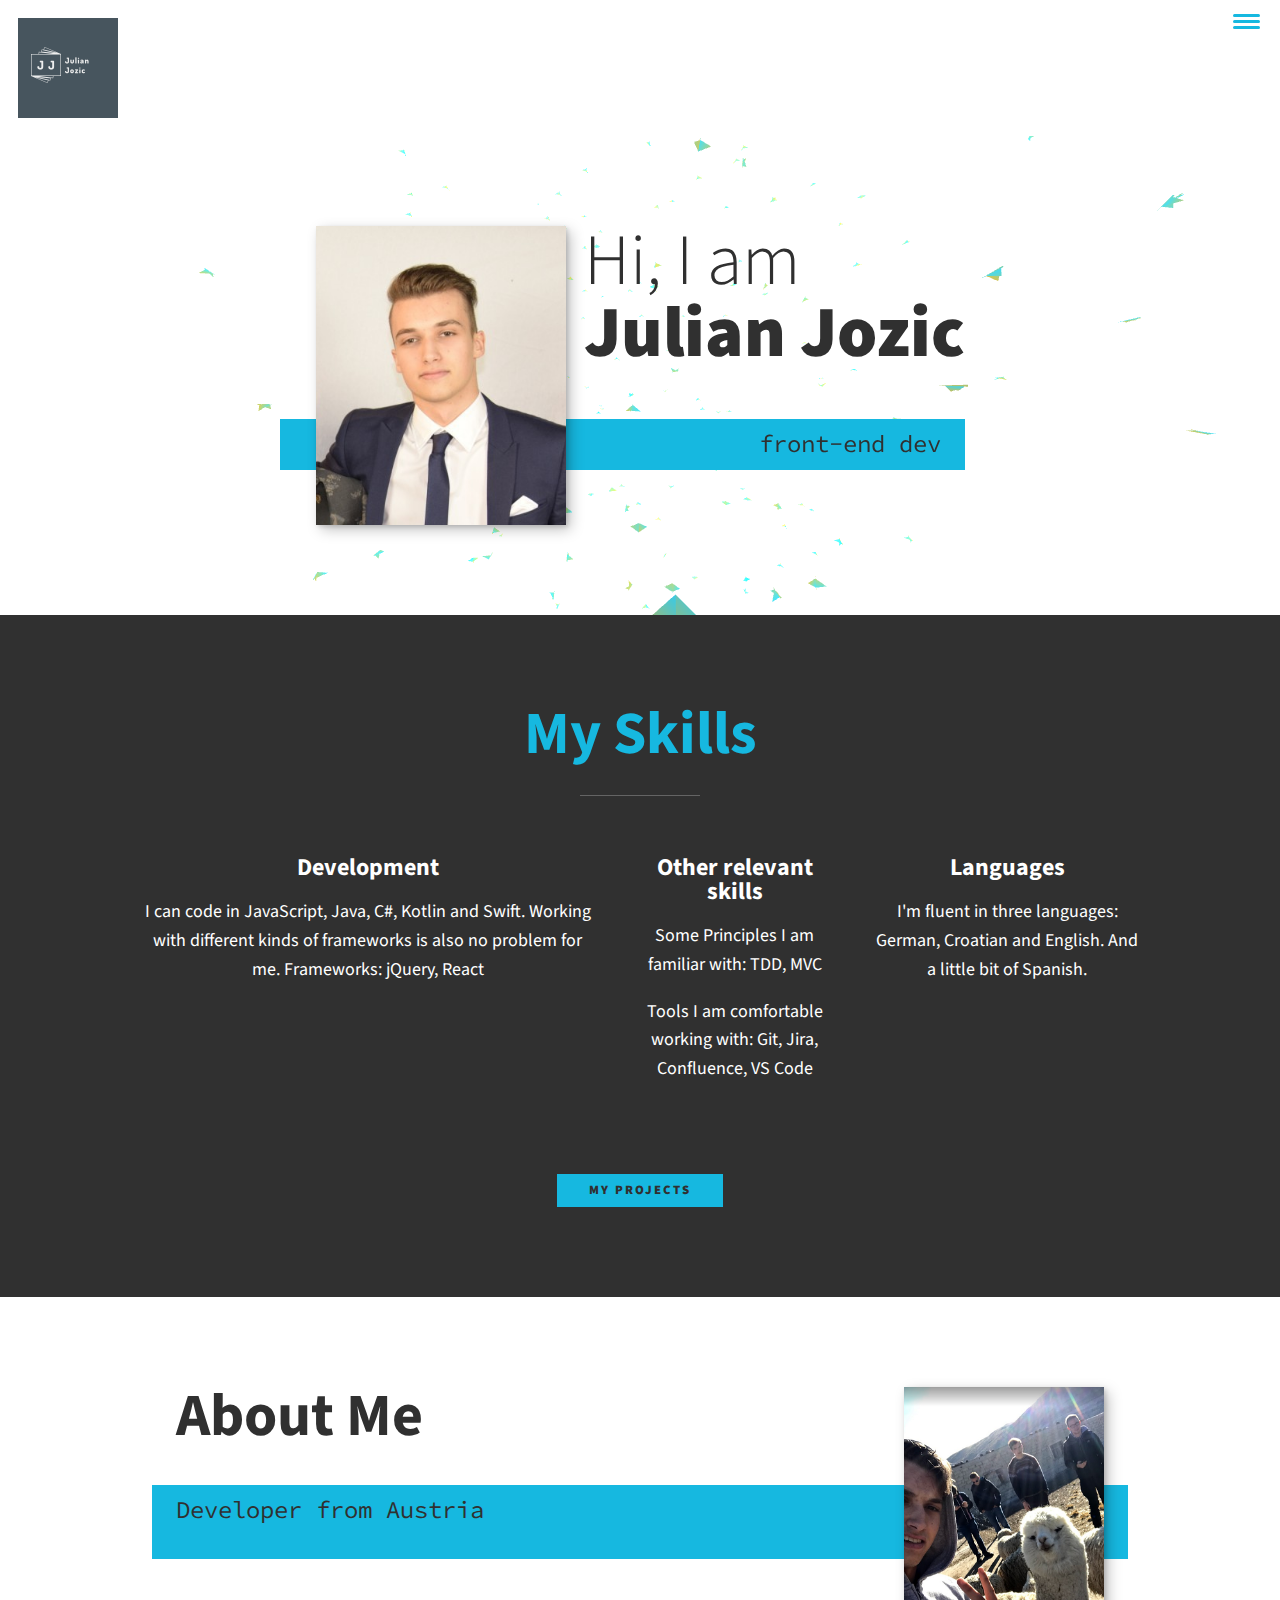
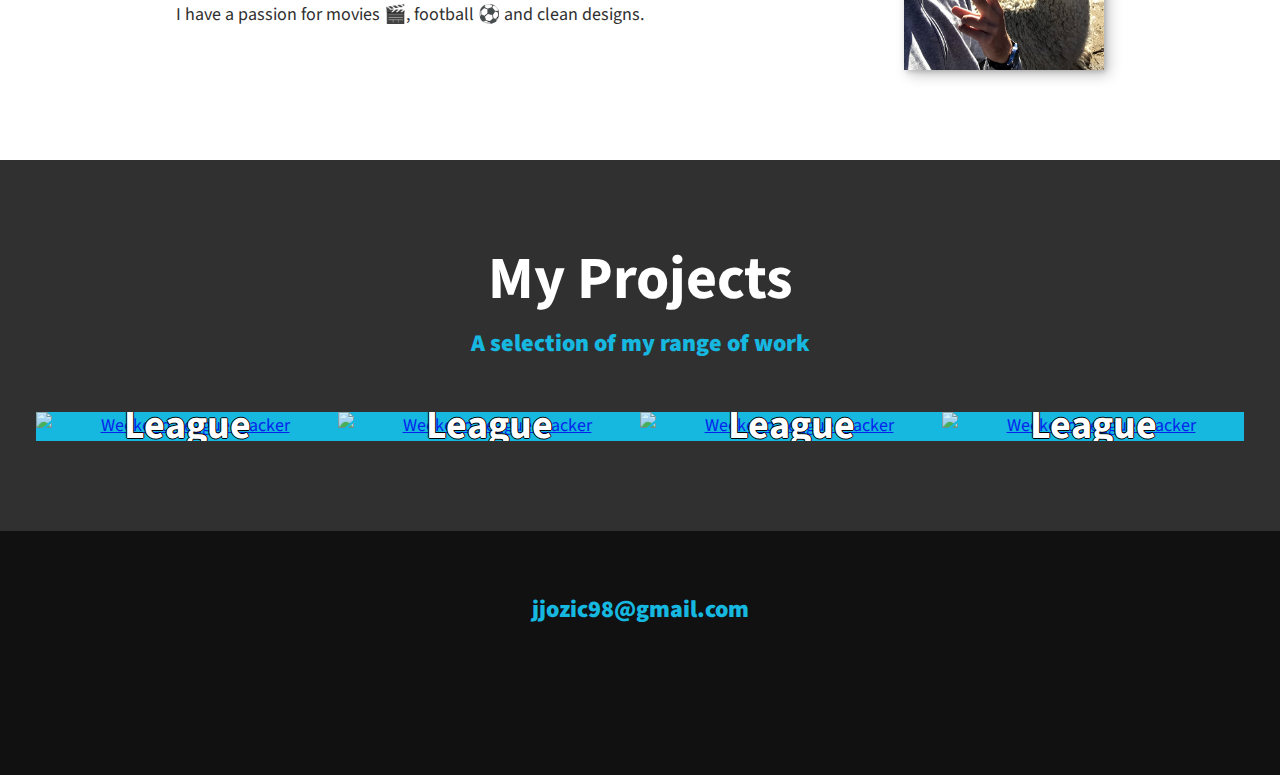
==== index.html @ 187b6683 "Updated social media" ====
<!DOCTYPE html>
<html lang="en">
    <head>
        <meta charset="UTF-8">
        <meta name="viewport" content="width=device-width, initial-scale=1.0">
        <title>Julian Jozic</title>
        <link rel="icon" href="./img/favicon.png" title="Icon">
        <link rel="stylesheet" href="./css/normalize.css">
        <!-- icons -->
        <script src="https://kit.fontawesome.com/349d15ba9e.js" crossorigin="anonymous"></script>
        <!-- fonts -->
        <link href="https://fonts.googleapis.com/css?family=Source+Code+Pro:400,900|Source+Sans+Pro:300,900&display=swap" rel="stylesheet">
        
        <link rel="stylesheet" href="./css/style.css">
        <script src="./js/three.r95.min.js"></script>
        <script src="./js/vanta.birds.min.js"></script>
    </head>
    <body>
        <header>
            <div class="logo">
                <img src="./img/cover.png" alt="cover">
            </div>
            <button class="nav-toggle" aria-label="toggle navigation">
                <span class="hamburger"></span>
            </button>
            <nav class="nav">
                <ul class="nav__list">
                    <li class="nav__item"><a href="#home" class="nav__link">Home</a></li>
                    <li class="nav__item"><a href="#skills" class="nav__link">My Skills</a></li>
                    <li class="nav__item"><a href="#about" class="nav__link">About Me</a></li>
                    <li class="nav__item"><a href="#work" class="nav__link">My Projects</a></li>
                </ul>
            </nav>
        </header>
        
        <!-- Introduction -->
        <div class="birds">
            <section class="intro" id="home">
                <h1 class="section__title section__title--intro">
                    Hi, I am <strong>Julian Jozic</strong>
                </h1>
                <p class="section__subtitle section__subtitle--intro">front-end dev</p>
                <img src="img/me.png" alt="picture of me" class="intro__img">
            </section>
        </div>        
        
        <!-- My skills -->
        <section class="my-skills" id="skills">
            <h2 class="section__title section__title--skills">My Skills</h2>
            <div class="skills">
                <!-- / skill -->
                <div class="skill">
                    <h3>Development</h3>
                    <p>I can code in JavaScript, Java, C#, Kotlin and Swift. Working with different kinds of frameworks is also no problem for me. Frameworks: jQuery, React</p>
                </div>
                <!-- / skill -->
                <div class="skill">
                    <h3>Other relevant skills</h3>
                    <p>Some Principles I am familiar with: TDD, MVC</p>
                    <p>Tools I am comfortable working with: Git, Jira, Confluence, VS Code</p>
                </div>
                <!-- / skill -->
                <div class="skill">
                    <h3>Languages</h3>
                    <p>I'm fluent in three languages: German, Croatian and English. And a little bit of Spanish.</p>
                </div>
            </div> <!-- / skills -->
            
            <a href="#work" class="btn">My Projects</a>
        </section>
        
        
        <!-- About me -->
        <section class="about-me" id="about">
           <h2 class="section__title section__title--about">About Me</h2>
           <p class="section__subtitle section__subtitle--about">Developer from Austria</p>
           
           <div class="about-me__body">
               <p>I have a passion for movies &#127916;, football &#x26BD; and clean designs.</p>
           </div>
           
           <img src="./img/mewithfriend.png" alt="me with friend" class="about-me__img">
        </section>
        
        <!-- My Work -->
        <section class="my-work" id="work">
            <h2 class="section__title section__title--work">My Projects</h2>
            <p class="section__subtitle section__subtitle--work">A selection of my range of work</p>
            
            <div class="portfolio">
                <!-- Portfolio item 01 -->
                <a href="weekend-league" class="portfolio__item">
                    <div class="portfolio__container">
                        <img src="./img/wltracker.png" alt="Weekend League Tracker" class="portfolio__img">
                        <div class="portfolio__text">Weekend League Tracker</div>
                    </div>
                </a href="weekend-league">
                <!-- Portfolio item 01 -->
                <a href="weekend-league" class="portfolio__item">
                    <div class="portfolio__container">
                        <img src="./img/wltracker.png" alt="Weekend League Tracker" class="portfolio__img">
                        <div class="portfolio__text">Weekend League Tracker</div>
                    </div>
                </a href="weekend-league">
                <!-- Portfolio item 01 -->
                <a href="weekend-league" class="portfolio__item">
                    <div class="portfolio__container">
                        <img src="./img/wltracker.png" alt="Weekend League Tracker" class="portfolio__img">
                        <div class="portfolio__text">Weekend League Tracker</div>
                    </div>
                </a href="weekend-league">
                <!-- Portfolio item 01 -->
                <a href="weekend-league" class="portfolio__item">
                    <div class="portfolio__container">
                        <img src="./img/wltracker.png" alt="Weekend League Tracker" class="portfolio__img">
                        <div class="portfolio__text">Weekend League Tracker</div>
                    </div>
                </a href="weekend-league">
            </div>
        </section>
        
        
        <!-- Footer -->
        <footer class="footer">
            <a href="mailto:jjozic98@gmail.com" class="footer__link">jjozic98@gmail.com</a>
            <ul class="social-list">
                <li class="social-list__item">
                    <a class="social-list__link" href="https://www.instagram.com/julianjozic/">
                        <i class="fab fa-instagram"></i>
                    </a>
                </li>
                <li class="social-list__item">
                    <a class="social-list__link" href="https://github.com/jjozic">
                        <i class="fab fa-github"></i>
                    </a>
                </li>
            </ul>
        </footer>
        
        
        <script src="js/index.js"></script>
        <script src="./js/birds.js"></script>

        
    </body>
</html>
---- css/style.css ----
*,
*::before,
*::after {
    box-sizing: border-box;
}

/* variables */

:root {
    --ff-primary: 'Source Sans Pro', sans-serif;
    --ff-secondary: 'Source Code Pro', monospace;
    
    --fw-reg: 300;
    --fw-bold: 900;
    
    --clr-light: #fff;
    --clr-dark: #303030;
    --clr-accent: #16b8e0;
    
    --fs-h1: 3rem;
    --fs-h2: 2.25rem;
    --fs-h3: 1.25rem;
    --fs-body: 1rem;
    
    /* box shadow with 2 layers */
    --bs: 0.25em 0.25em 0.75em rgba(0,0,0,.25),
          0.125em 0.125em 0.25em rgba(0,0,0,.15);
}

@media (min-width: 800px) {
    :root {
        --fs-h1: 4.5rem;
        --fs-h2: 3.75rem;
        --fs-h3: 1.5rem;
        --fs-body: 1.125rem;
    }
}

/* General styles */

html {
    scroll-behavior: smooth;
}

body {
    background: var(--clr-light);
    color: var(--clr-dark);
    margin: 0;
    font-family: var(--ff-primary);
    font-size: var(--fs-body);
    line-height: 1.6;
}

section {
    padding: 5em 2em;
}

img {
    display: block;
    max-width: 100%;
}

strong { font-weight: var(--fw-bold) }

:focus {
    outline: 3px solid var(--clr-accent);
    outline-offset: 3px;
}

/* Buttons */

.btn {
    display: inline-block;
    padding: .5em 2.5em;
    background: var(--clr-accent);
    color: var(--clr-dark);
    text-decoration: none;
    cursor: pointer;
    font-size: .8rem;
    text-transform: uppercase;
    letter-spacing: 2px;
    font-weight: var(--fw-bold);
    transition: transform 200ms ease-in-out;
}

.btn:hover {
    transform: scale(1.1);
}

/* Typography */

h1,
h2,
h3 {
    line-height: 1;
    margin: 0;
}

h1 { font-size: var(--fs-h1) }
h2 { font-size: var(--fs-h2) }
h3 { font-size: var(--fs-h3) }


.section__title {
    margin-bottom: .25em;
}

.section__title--intro {
    font-weight: var(--fw-reg);
}

.section__title--intro strong {
    display: block;
}

.section__subtitle {
    margin: 0;
    font-size: var(--fs-h3);
}

.section__subtitle--intro,
.section__subtitle--about {
    background: var(--clr-accent);
    padding: .25em 1em;
    font-family: var(--ff-secondary);
    margin-bottom: 1em;
}

.section__subtitle--work {
    color: var(--clr-accent);
    font-weight: var(--fw-bold);
    margin-bottom: 2em;
}

/* header */

header {
    display: flex;
    justify-content: space-between;
    padding: 1em;
}

.logo {
    max-width: 100px;
}

.nav {
    position: fixed;
    background: var(--clr-dark);
    color: var(--clr-light);
    top: 0;
    bottom: 0;
    left: 0;
    right: 0;
    z-index: 100;
    
    transform: translateX(100%);
    transition: transform 250ms cubic-bezier(.5, 0, .5, 1);
}

.nav__list {
    list-style: none;
    display: flex;
    height: 100%;
    flex-direction: column;
    justify-content: space-evenly;
    align-items: center;
    margin: 0;
    padding: 0;
}

.nav__link {
    color: inherit;
    font-weight: var(--fw-bold);
    font-size: var(--fs-h2);
    text-decoration: none;
}

.nav__link:hover {
    color: var(--clr-accent);
}

.nav-toggle {
    padding: .5em;
    background: transparent;
    border: 0;
    cursor: pointer;
    position: absolute;
    right: 1em;
    top: 1em;
    z-index: 1000;
}

.nav-open .nav {
    transform: translateX(0);
}

.nav-open .nav-toggle {
    position: fixed;
}

.nav-open .hamburger {
    transform: rotate(225deg);
}

.nav-open .hamburger::before {
    transform: rotate(90deg) translateX(-6px);
}

.nav-open .hamburger::after {
    opacity: 0;
}

.hamburger {
    display: block;
    position: relative;
}

.hamburger,
.hamburger::before,
.hamburger::after {
    background: var(--clr-accent);
    width: 2em;
    height: 3px;
    border-radius: 1em;
    transition: transform 250ms ease-in-out;
}


.hamburger::before,
.hamburger::after {
    content: '';
    position: absolute;
    left: 0;
    right: 0;
}

.hamburger::before { top: 6px; }
.hamburger::after { bottom: 6px; }


/*  Intro section  */

.intro {
    position: relative;
}

.intro__img {
    box-shadow: var(--bs);
}

.section__subtitle--intro {
    display: inline-block;
}

@media (min-width: 600px) {
    .intro {
        display: grid;
        width: min-content;
        margin: 0 auto;
        grid-column-gap: 1em;
        grid-template-areas: 
            "img title"
            "img subtitle";
        grid-template-columns: min-content max-content;
    }
    
    .intro__img {
        grid-area: img;
        min-width: 250px;
        position: relative;
        z-index: 2;
    }    
    
    .section__subtitle--intro {
        align-self: start;
        grid-column: -1 / 1;
        grid-row: 2;
        text-align: right;
        position: relative;
        left: -1.5em;
        width: calc(100% + 1.5em);
    }
}


/*  My skills section  */
.my-skills {
    background-color: var(--clr-dark);
    background-image: url(../img/skills-bg.jpg);
    background-size: cover;
    /* background-blend-mode: multiply; */
    color: var(--clr-light);
    text-align: center;
}

.section__title--skills {
    color: var(--clr-accent);
    position: relative;
}

.section__title--skills::after {
    content: '';
    display: block;
    width: 2em;
    height: 1px;
    margin: 0.5em auto 1em;
    background: var(--clr-light);
    opacity: 0.25;
}

.skills {
    margin-bottom: 4em;
}

.skill {
    max-width: 500px;
    margin: 0 auto;
}

@media (min-width: 800px) {
    .skills {
        display: flex;
        max-width: 1000px;
        margin-left: auto;
        margin-right: auto;
    }
    
    .skill + .skill {
        margin-left: 2em;
    }
}


.about-me {
    max-width: 1000px;
    margin: 0 auto;
}

.about-me__img {
    box-shadow: var(--bs);
}

@media (min-width: 600px) {
    .about-me {
        display: grid;
        grid-template-columns: 1fr 200px;
        grid-template-areas: 
            "title img"
            "subtitle img"
            "text img";
        grid-column-gap: 2em;
    }
    
    .section__title--about {
        grid-area: title;
    }
    
    .section__subtitle--about {
        grid-column: 1 / -1;
        grid-row: 2;
        position: relative;
        left: -1em;
        width: calc(100% + 2em);
        padding-left: 1em;
        padding-right: calc(200px + 4em);
    }
    
    .about-me__img {
        grid-area: img;
        position: relative;
        z-index: 2;
    }
}

/* My Work */
.my-work {
    background-color: var(--clr-dark);
    color: var(--clr-light);
    text-align: center;    
}

.portfolio {
    display: grid;
    grid-template-columns: repeat(auto-fit, minmax(300px, 1fr));
}

.portfolio__item {
    background: var(--clr-accent);
    overflow: hidden;
    position: relative;
    text-align: center;
    
}

.portfolio__img {
    opacity: 80%;
    transition: 
        transform 750ms cubic-bezier(.5, 0, .5, 1),
        opacity 250ms linear;
}

.portfolio__item:focus {
    position: relative;
    z-index: 2;
}

.portfolio__img:hover,
.portfolio__item:focus .portfolio__img {
    transform: scale(1.2);
    opacity: .5;
}

.portfolio__text {
    font-size: 40px;
    font-weight: bold;
    text-shadow: 1px 0 0 #000, 0 -1px 0 #000, 0 1px 0 #000, -1px 0 0 #000;
    color: white;
    position: absolute;
    top: 50%;
    left: 50%;
    transform: translate(-50%, -50%);
}    

/* footer */
.footer {
    background: #111;
    color: var(--clr-accent);
    text-align: center;
    padding: 2.5em 0;
    font-size: var(--fs-h3);

}

.footer a { 
    color: inherit;
    text-decoration: none;
}

.footer__link {
    font-weight: var(--fw-bold);
}

.footer__link:hover,
.social-list__link:hover {
    opacity: .7;
}

.footer__link:hover {
    text-decoration: underline;
}

.social-list {
    list-style: none;
    display: flex;
    justify-content: center;
    margin: 2em 0 0;
    padding: 0;
}

.social-list__item {
    margin: 0 .5em;
}

.social-list__link {
    padding: .5em;
}
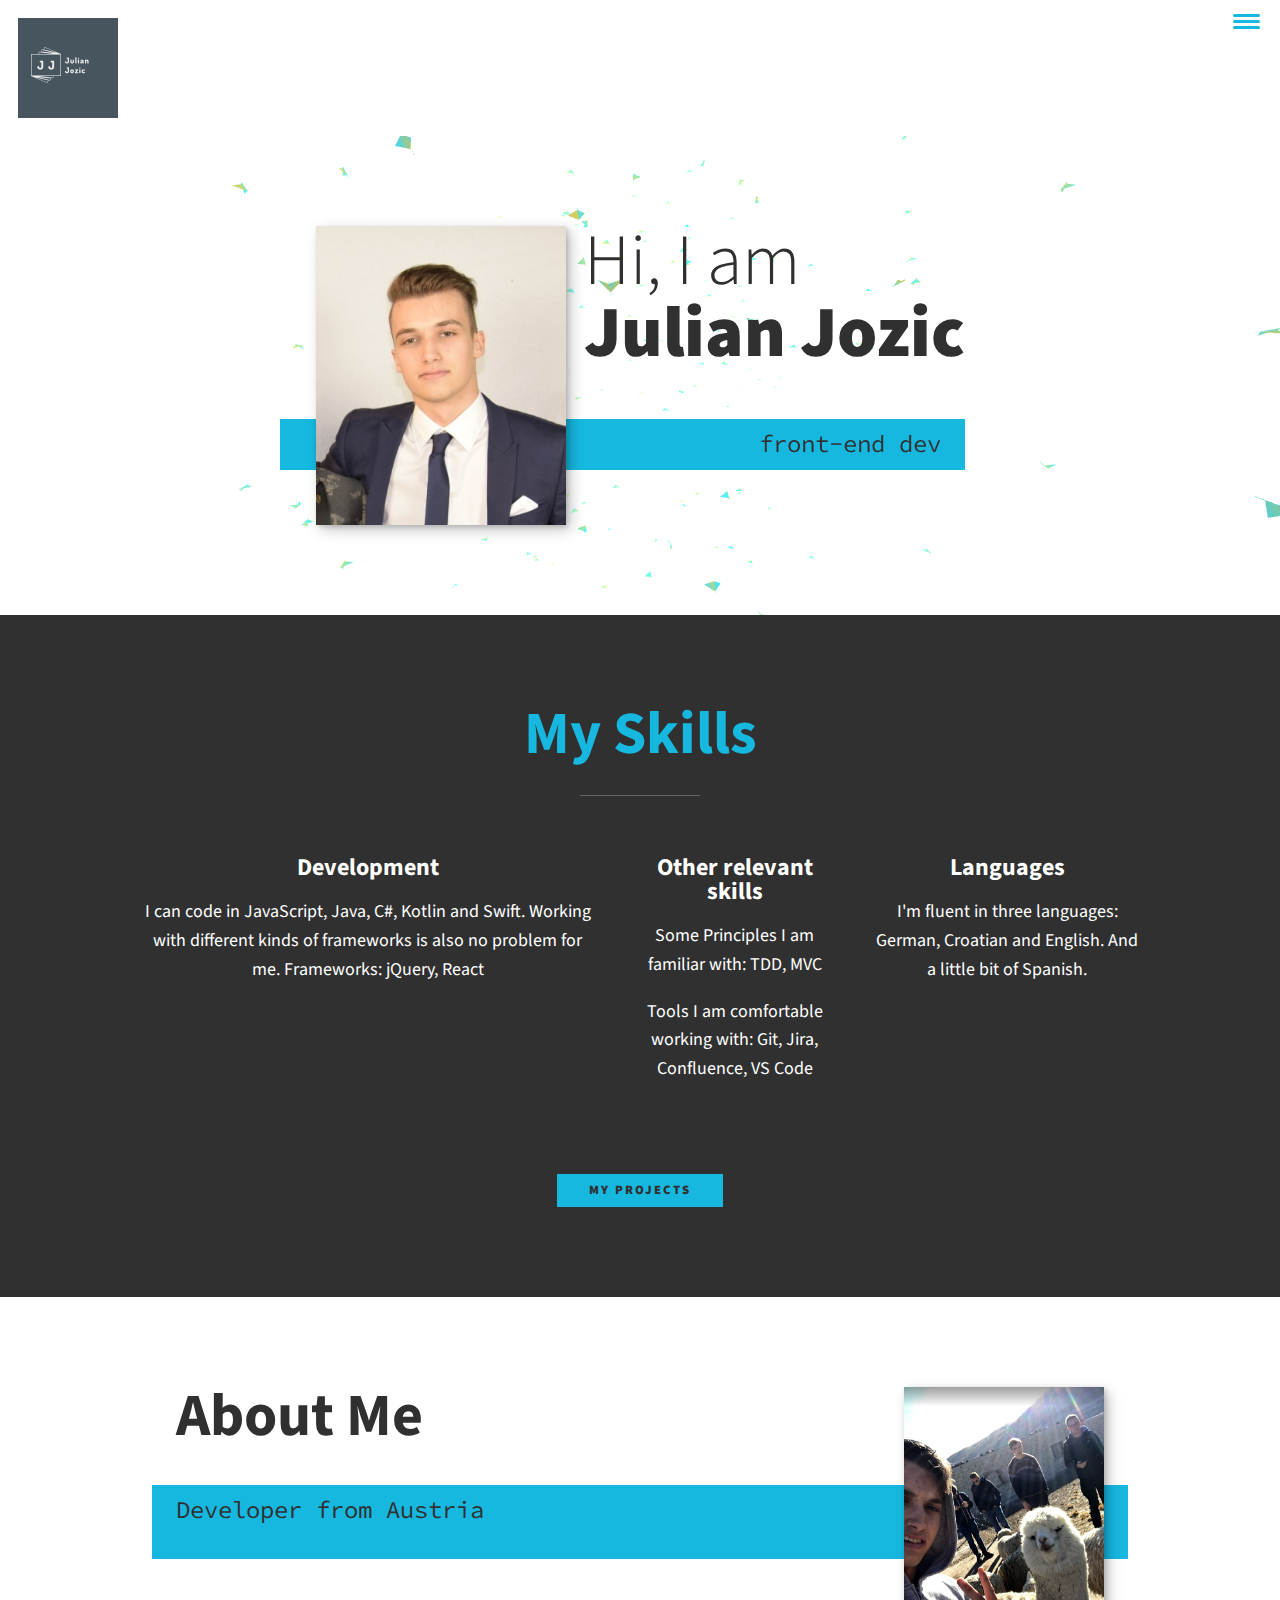
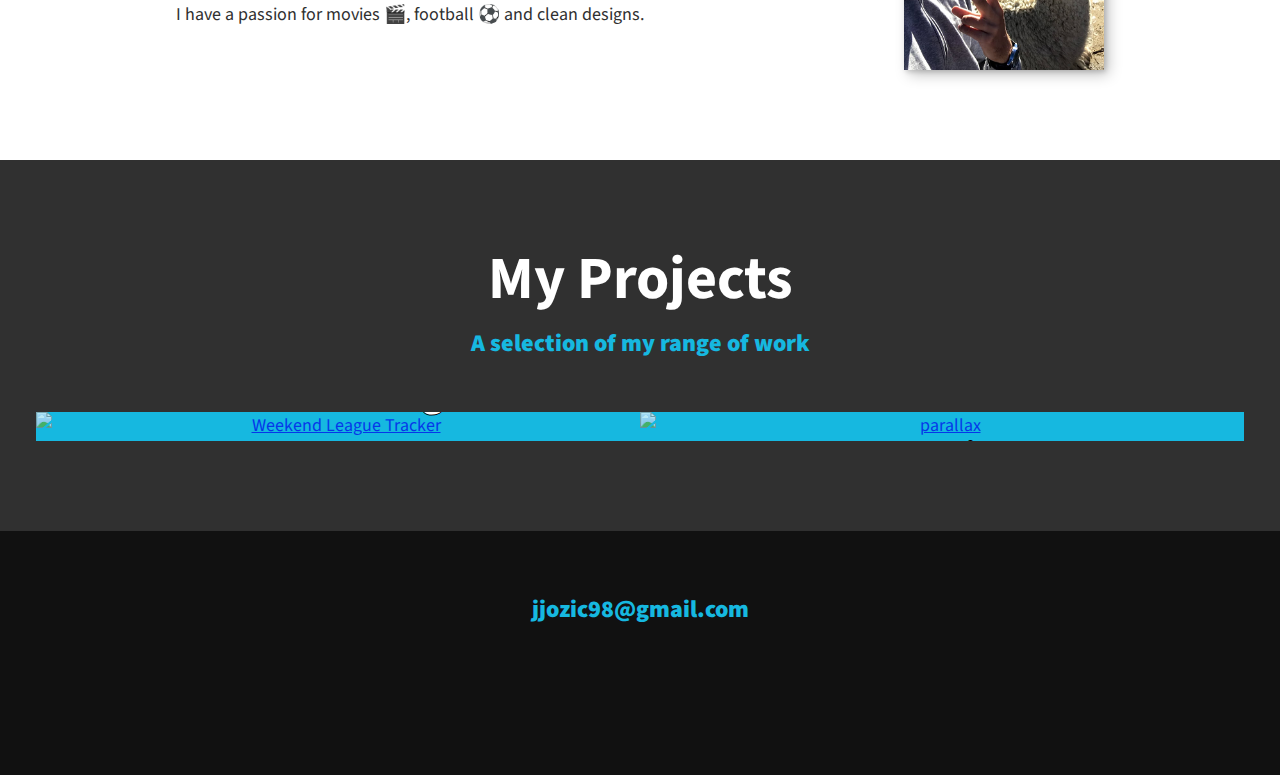
==== commit 4ff58f95: "Changes to css and content" ====
--- a/index.html
+++ b/index.html
@@ -95,25 +95,11 @@
                         <div class="portfolio__text">Weekend League Tracker</div>
                     </div>
                 </a href="weekend-league">
-                <!-- Portfolio item 01 -->
-                <a href="weekend-league" class="portfolio__item">
+                <!-- Portfolio item 02 -->
+                <a href="parallax-scrolling" class="portfolio__item">
                     <div class="portfolio__container">
-                        <img src="./img/wltracker.png" alt="Weekend League Tracker" class="portfolio__img">
-                        <div class="portfolio__text">Weekend League Tracker</div>
-                    </div>
-                </a href="weekend-league">
-                <!-- Portfolio item 01 -->
-                <a href="weekend-league" class="portfolio__item">
-                    <div class="portfolio__container">
-                        <img src="./img/wltracker.png" alt="Weekend League Tracker" class="portfolio__img">
-                        <div class="portfolio__text">Weekend League Tracker</div>
-                    </div>
-                </a href="weekend-league">
-                <!-- Portfolio item 01 -->
-                <a href="weekend-league" class="portfolio__item">
-                    <div class="portfolio__container">
-                        <img src="./img/wltracker.png" alt="Weekend League Tracker" class="portfolio__img">
-                        <div class="portfolio__text">Weekend League Tracker</div>
+                        <img src="./img/parallax.png" alt="parallax" class="portfolio__img">
+                        <div class="portfolio__text">Parallax Scrolling</div>
                     </div>
                 </a href="weekend-league">
             </div>
--- a/css/style.css
+++ b/css/style.css
@@ -38,8 +38,9 @@
 
 /* General styles */
 
-html {
+*{
     scroll-behavior: smooth;
+    -webkit-overflow-scrolling: touch;
 }
 
 body {
@@ -386,6 +387,7 @@
 }
 
 .portfolio__item {
+    max-height: 400px;
     background: var(--clr-accent);
     overflow: hidden;
     position: relative;
@@ -394,7 +396,7 @@
 }
 
 .portfolio__img {
-    opacity: 80%;
+    opacity: 70%;
     transition: 
         transform 750ms cubic-bezier(.5, 0, .5, 1),
         opacity 250ms linear;
@@ -405,7 +407,7 @@
     z-index: 2;
 }
 
-.portfolio__img:hover,
+.portfolio__container:hover .portfolio__img,
 .portfolio__item:focus .portfolio__img {
     transform: scale(1.2);
     opacity: .5;
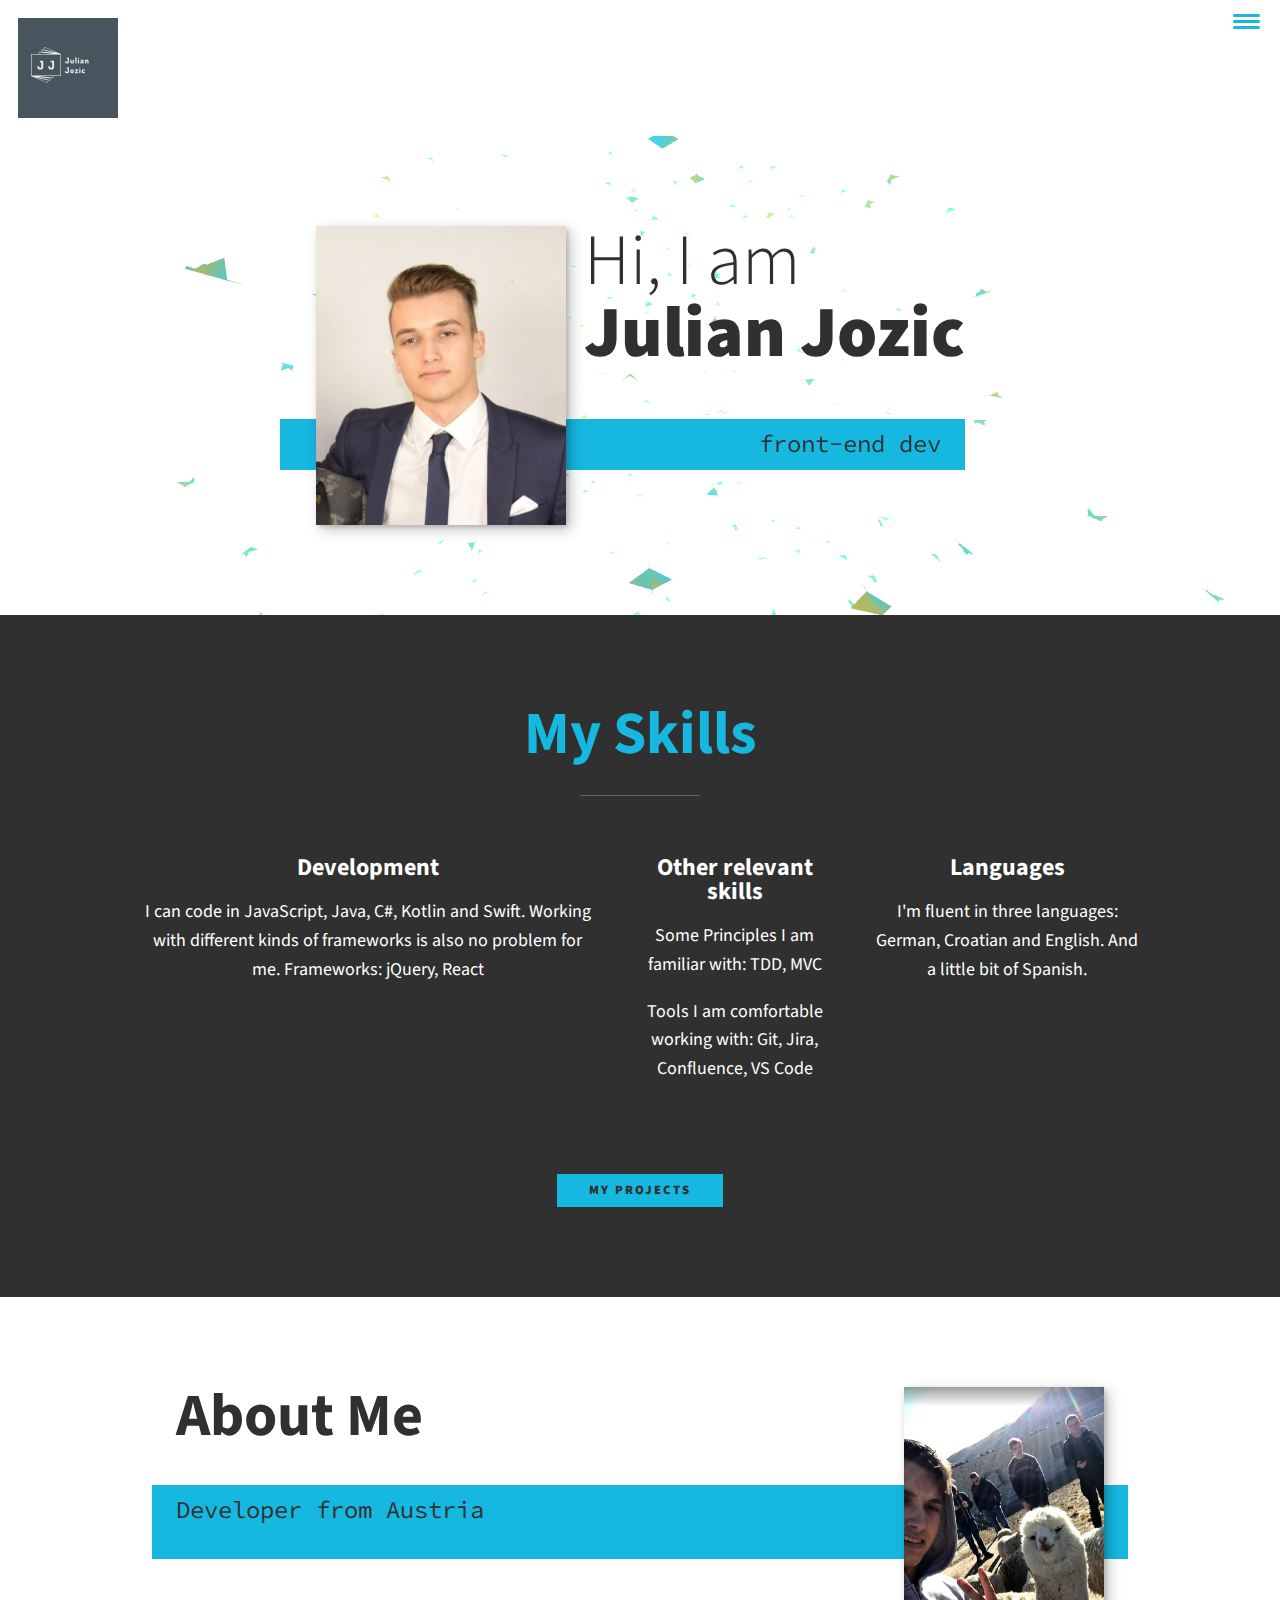
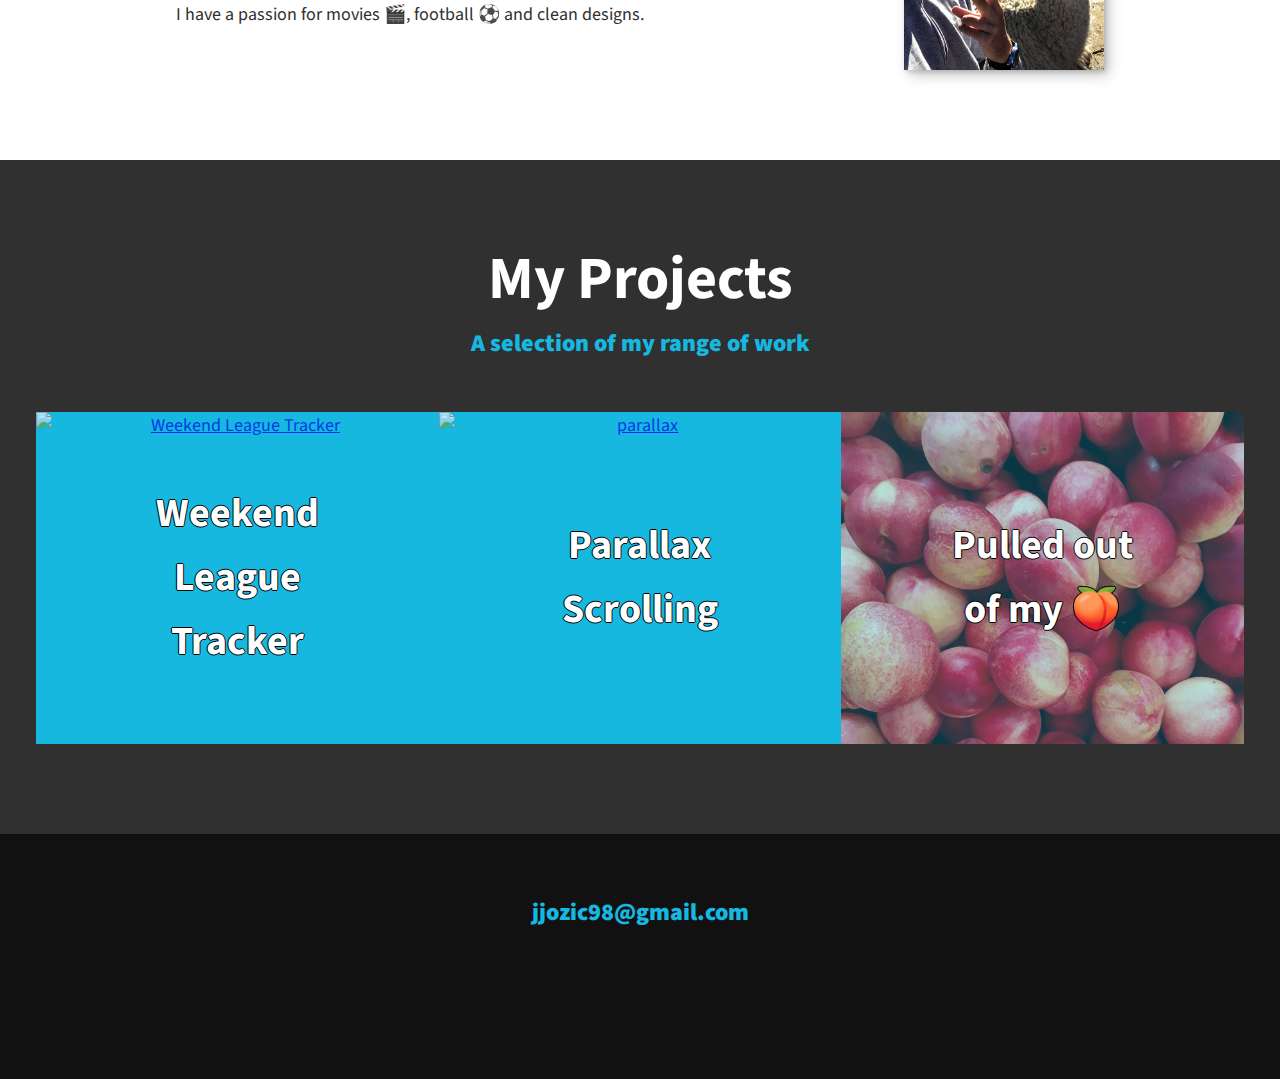
==== commit 04d6c2b1: "Added new item to the page" ====
--- a/index.html
+++ b/index.html
@@ -4,7 +4,7 @@
         <meta charset="UTF-8">
         <meta name="viewport" content="width=device-width, initial-scale=1.0">
         <title>Julian Jozic</title>
-        <link rel="icon" href="./img/favicon.png" title="Icon">
+        <link rel="icon" href="https://emojipedia-us.s3.dualstack.us-west-1.amazonaws.com/thumbs/160/google/223/dark-sunglasses_1f576.png">
         <link rel="stylesheet" href="./css/normalize.css">
         <!-- icons -->
         <script src="https://kit.fontawesome.com/349d15ba9e.js" crossorigin="anonymous"></script>
@@ -94,14 +94,21 @@
                         <img src="./img/wltracker.png" alt="Weekend League Tracker" class="portfolio__img">
                         <div class="portfolio__text">Weekend League Tracker</div>
                     </div>
-                </a href="weekend-league">
+                </a>
                 <!-- Portfolio item 02 -->
                 <a href="parallax-scrolling" class="portfolio__item">
                     <div class="portfolio__container">
                         <img src="./img/parallax.png" alt="parallax" class="portfolio__img">
                         <div class="portfolio__text">Parallax Scrolling</div>
                     </div>
-                </a href="weekend-league">
+                </a>
+                <!-- Portfolio item 03 -->
+                <a href="pulled-out-of-my-ass" class="portfolio__item">
+                    <div class="portfolio__container">
+                        <img src="./img/peach.jpg" alt="peach" class="portfolio__img">
+                        <div class="portfolio__text">Pulled out of my &#127825;</div>
+                    </div>
+                </a>
             </div>
         </section>
         
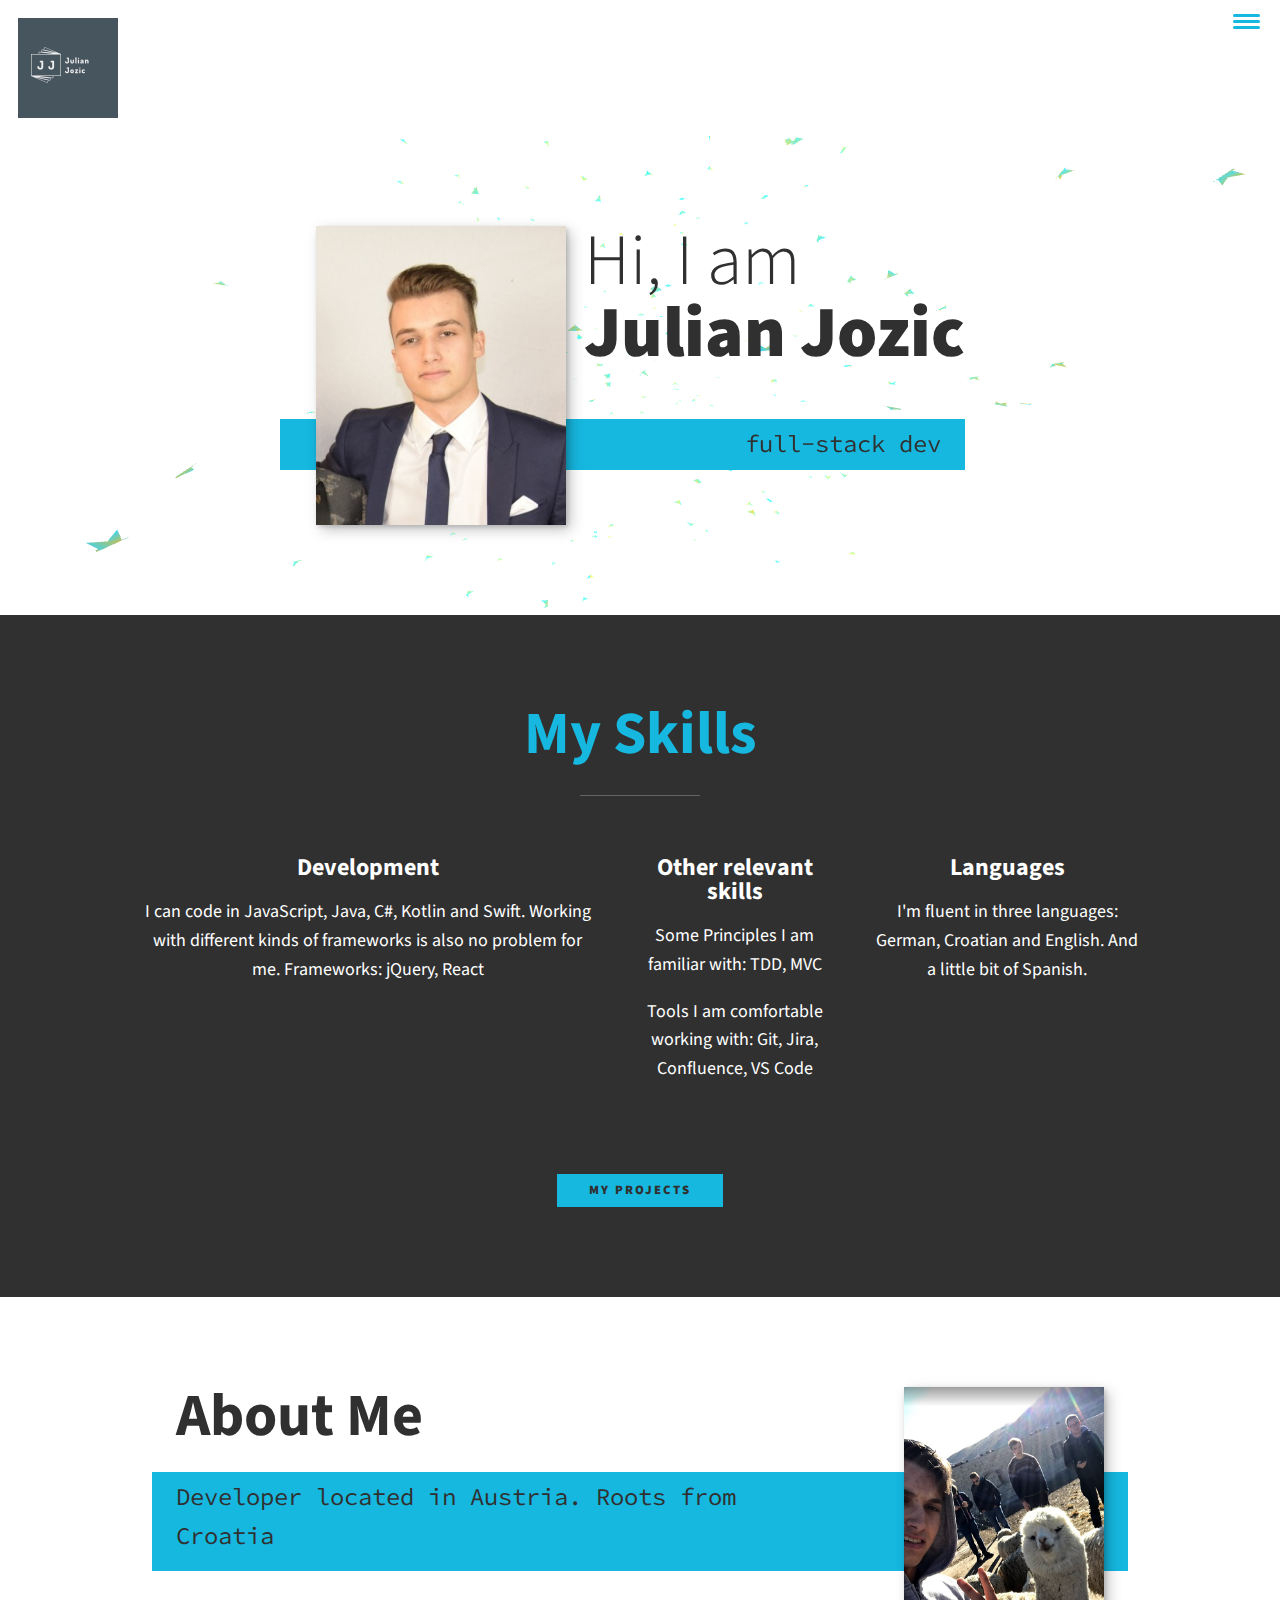
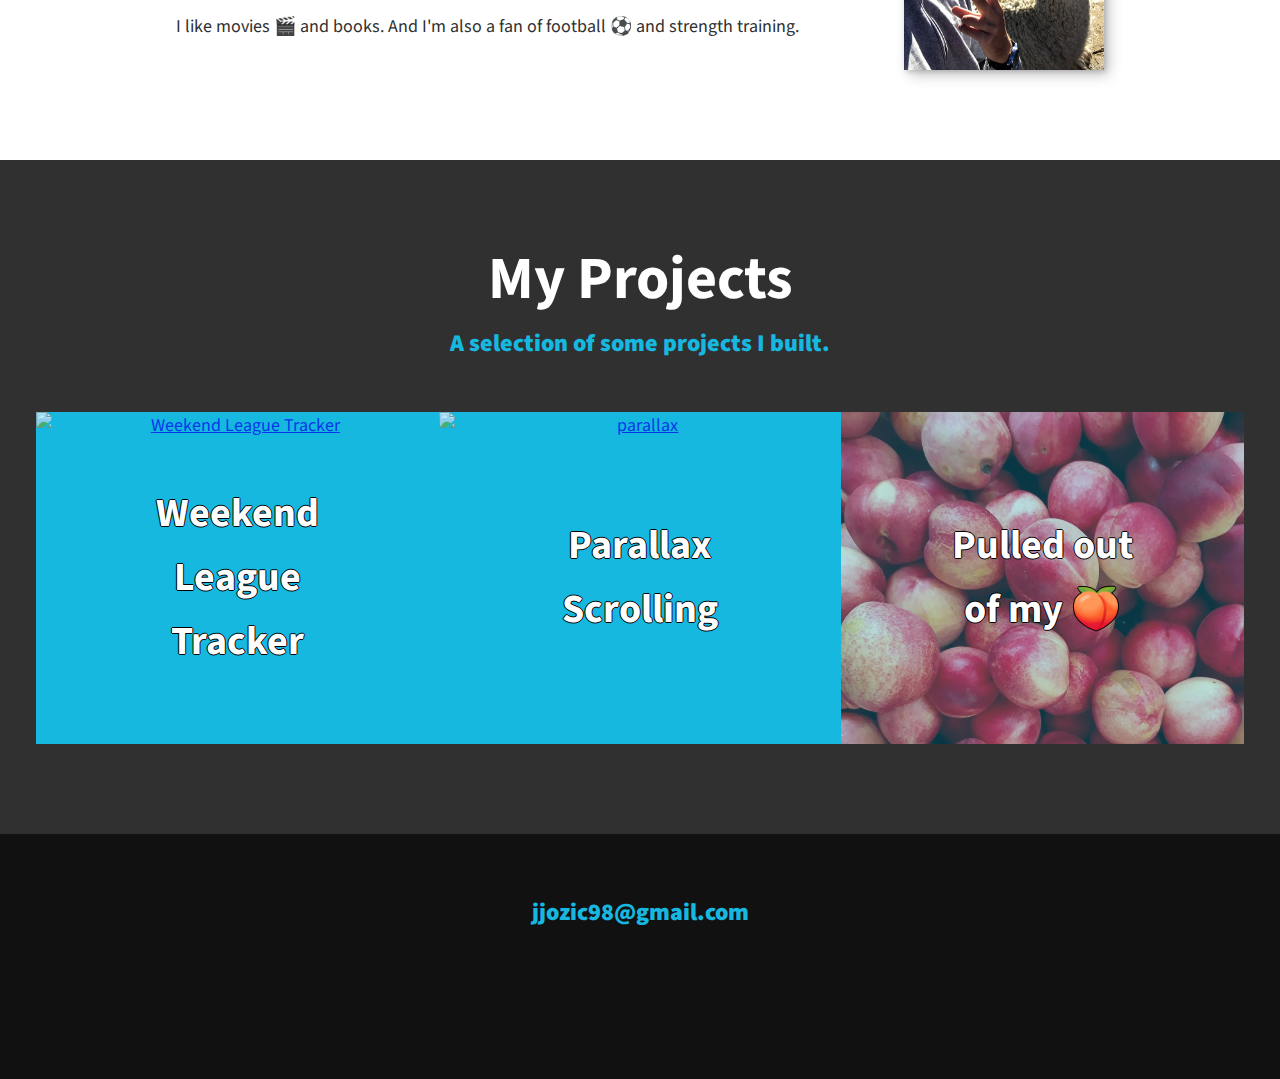
==== commit 95c09658: "Fixed a typo" ====
--- a/index.html
+++ b/index.html
@@ -39,7 +39,7 @@
                 <h1 class="section__title section__title--intro">
                     Hi, I am <strong>Julian Jozic</strong>
                 </h1>
-                <p class="section__subtitle section__subtitle--intro">front-end dev</p>
+                <p class="section__subtitle section__subtitle--intro">full-stack dev</p>
                 <img src="img/me.png" alt="picture of me" class="intro__img">
             </section>
         </div>        
@@ -73,10 +73,10 @@
         <!-- About me -->
         <section class="about-me" id="about">
            <h2 class="section__title section__title--about">About Me</h2>
-           <p class="section__subtitle section__subtitle--about">Developer from Austria</p>
+           <p class="section__subtitle section__subtitle--about">Developer located in Austria. Roots from Croatia</p>
            
            <div class="about-me__body">
-               <p>I have a passion for movies &#127916;, football &#x26BD; and clean designs.</p>
+               <p>I like movies &#127916; and books. And I'm also a fan of football &#x26BD; and strength training.</p>
            </div>
            
            <img src="./img/mewithfriend.png" alt="me with friend" class="about-me__img">
@@ -85,7 +85,7 @@
         <!-- My Work -->
         <section class="my-work" id="work">
             <h2 class="section__title section__title--work">My Projects</h2>
-            <p class="section__subtitle section__subtitle--work">A selection of my range of work</p>
+            <p class="section__subtitle section__subtitle--work">A selection of some projects I built.</p>
             
             <div class="portfolio">
                 <!-- Portfolio item 01 -->
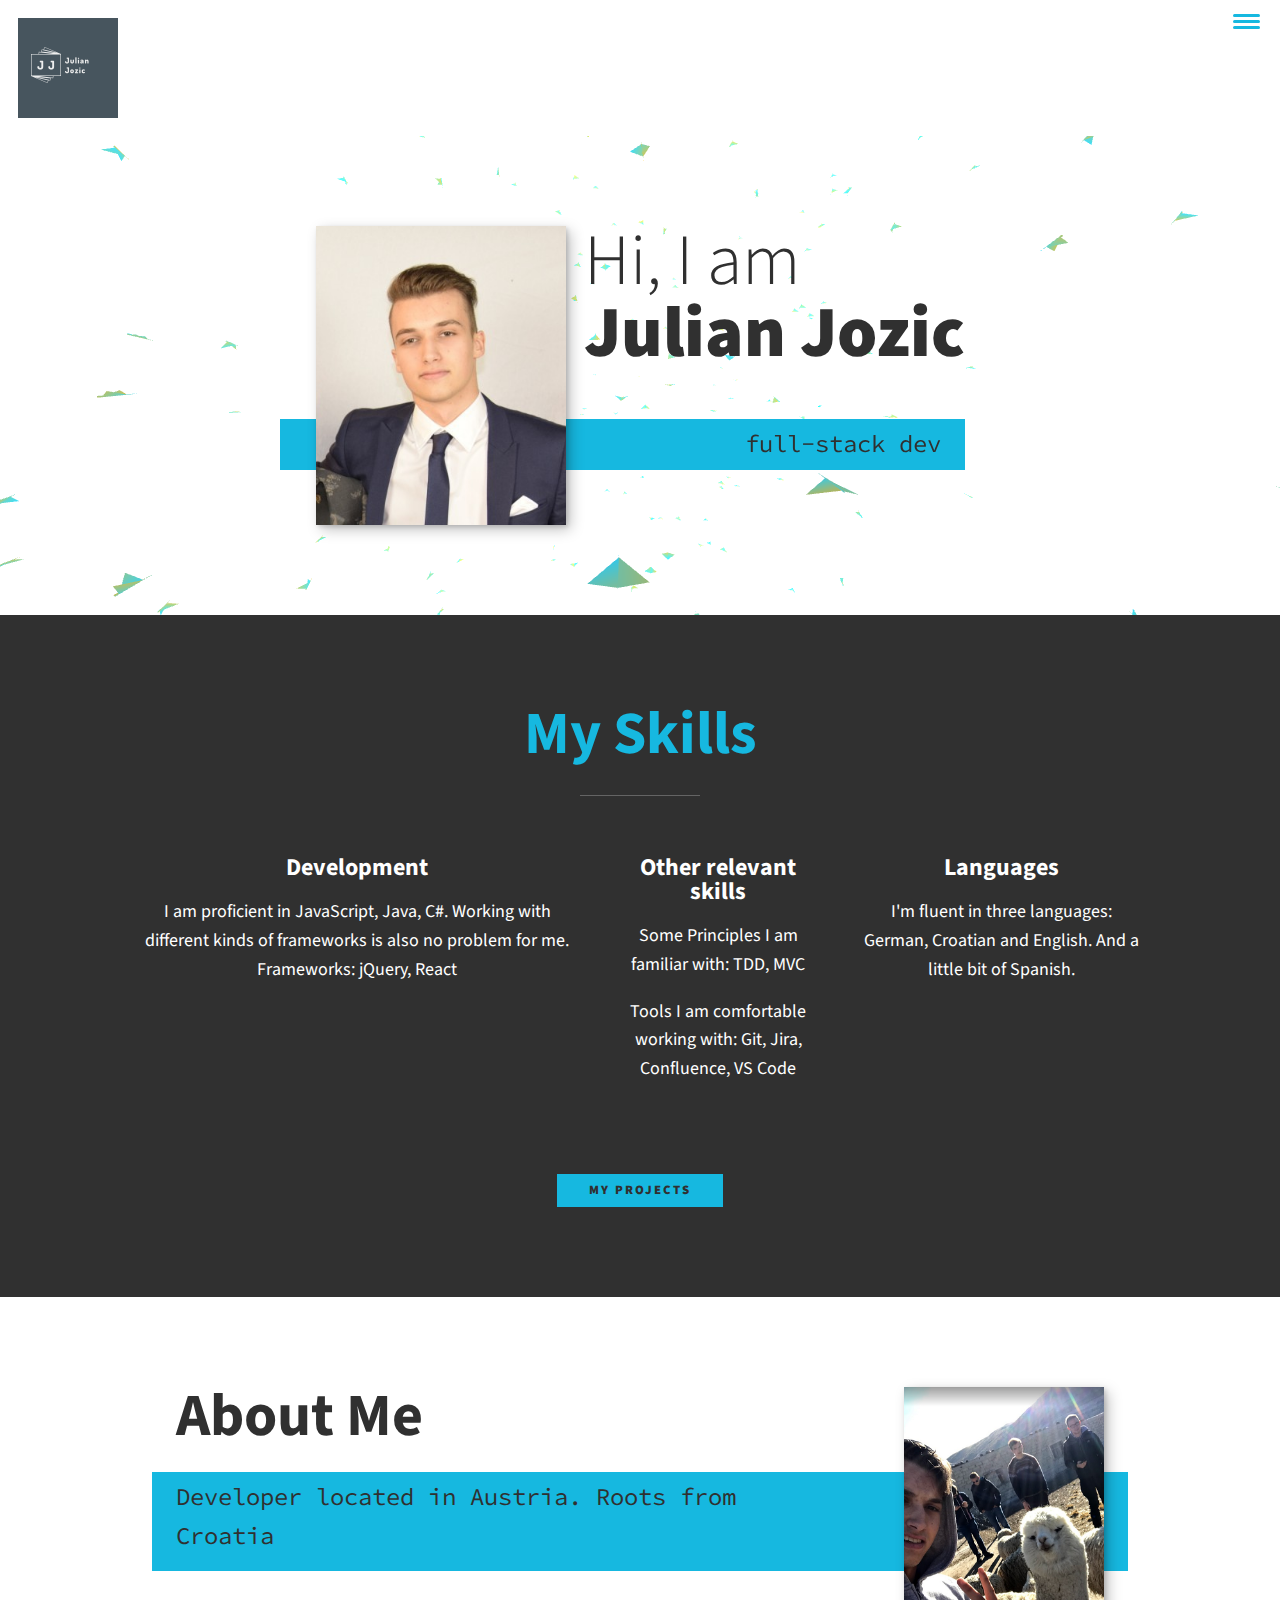
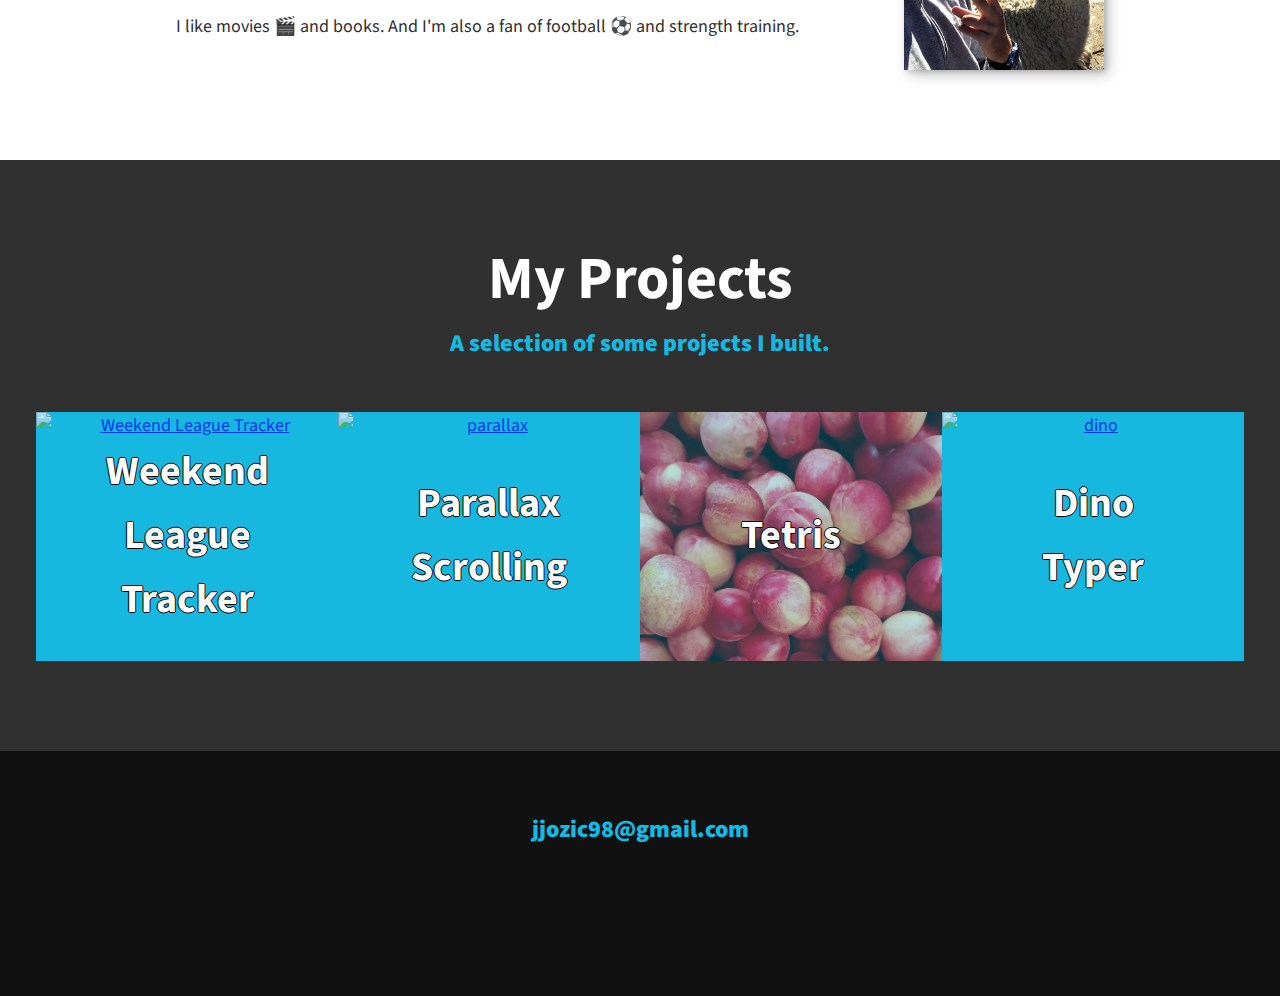
==== commit 395c86c9: "Added portfolio item to page" ====
--- a/index.html
+++ b/index.html
@@ -51,7 +51,7 @@
                 <!-- / skill -->
                 <div class="skill">
                     <h3>Development</h3>
-                    <p>I can code in JavaScript, Java, C#, Kotlin and Swift. Working with different kinds of frameworks is also no problem for me. Frameworks: jQuery, React</p>
+                    <p>I am proficient in JavaScript, Java, C#. Working with different kinds of frameworks is also no problem for me. Frameworks: jQuery, React</p>
                 </div>
                 <!-- / skill -->
                 <div class="skill">
@@ -103,10 +103,17 @@
                     </div>
                 </a>
                 <!-- Portfolio item 03 -->
-                <a href="pulled-out-of-my-ass" class="portfolio__item">
+                <a href="javascript-tetris" class="portfolio__item">
                     <div class="portfolio__container">
                         <img src="./img/peach.jpg" alt="peach" class="portfolio__img">
-                        <div class="portfolio__text">Pulled out of my &#127825;</div>
+                        <div class="portfolio__text">Tetris</div>
+                    </div>
+                </a>
+                <!-- Portfolio item 04 -->
+                <a href="dino-typer" class="portfolio__item">
+                    <div class="portfolio__container">
+                        <img src="./img/dino.jpg" alt="dino" class="portfolio__img">
+                        <div class="portfolio__text">Dino Typer</div>
                     </div>
                 </a>
             </div>
@@ -127,6 +134,11 @@
                         <i class="fab fa-github"></i>
                     </a>
                 </li>
+                <li class="social-list__item">
+                    <a class="social-list__link" href="https://dribbble.com/likeajj">
+                        <i class="fab fa-dribbble"></i>
+                    </a>
+                </li>   
             </ul>
         </footer>
         
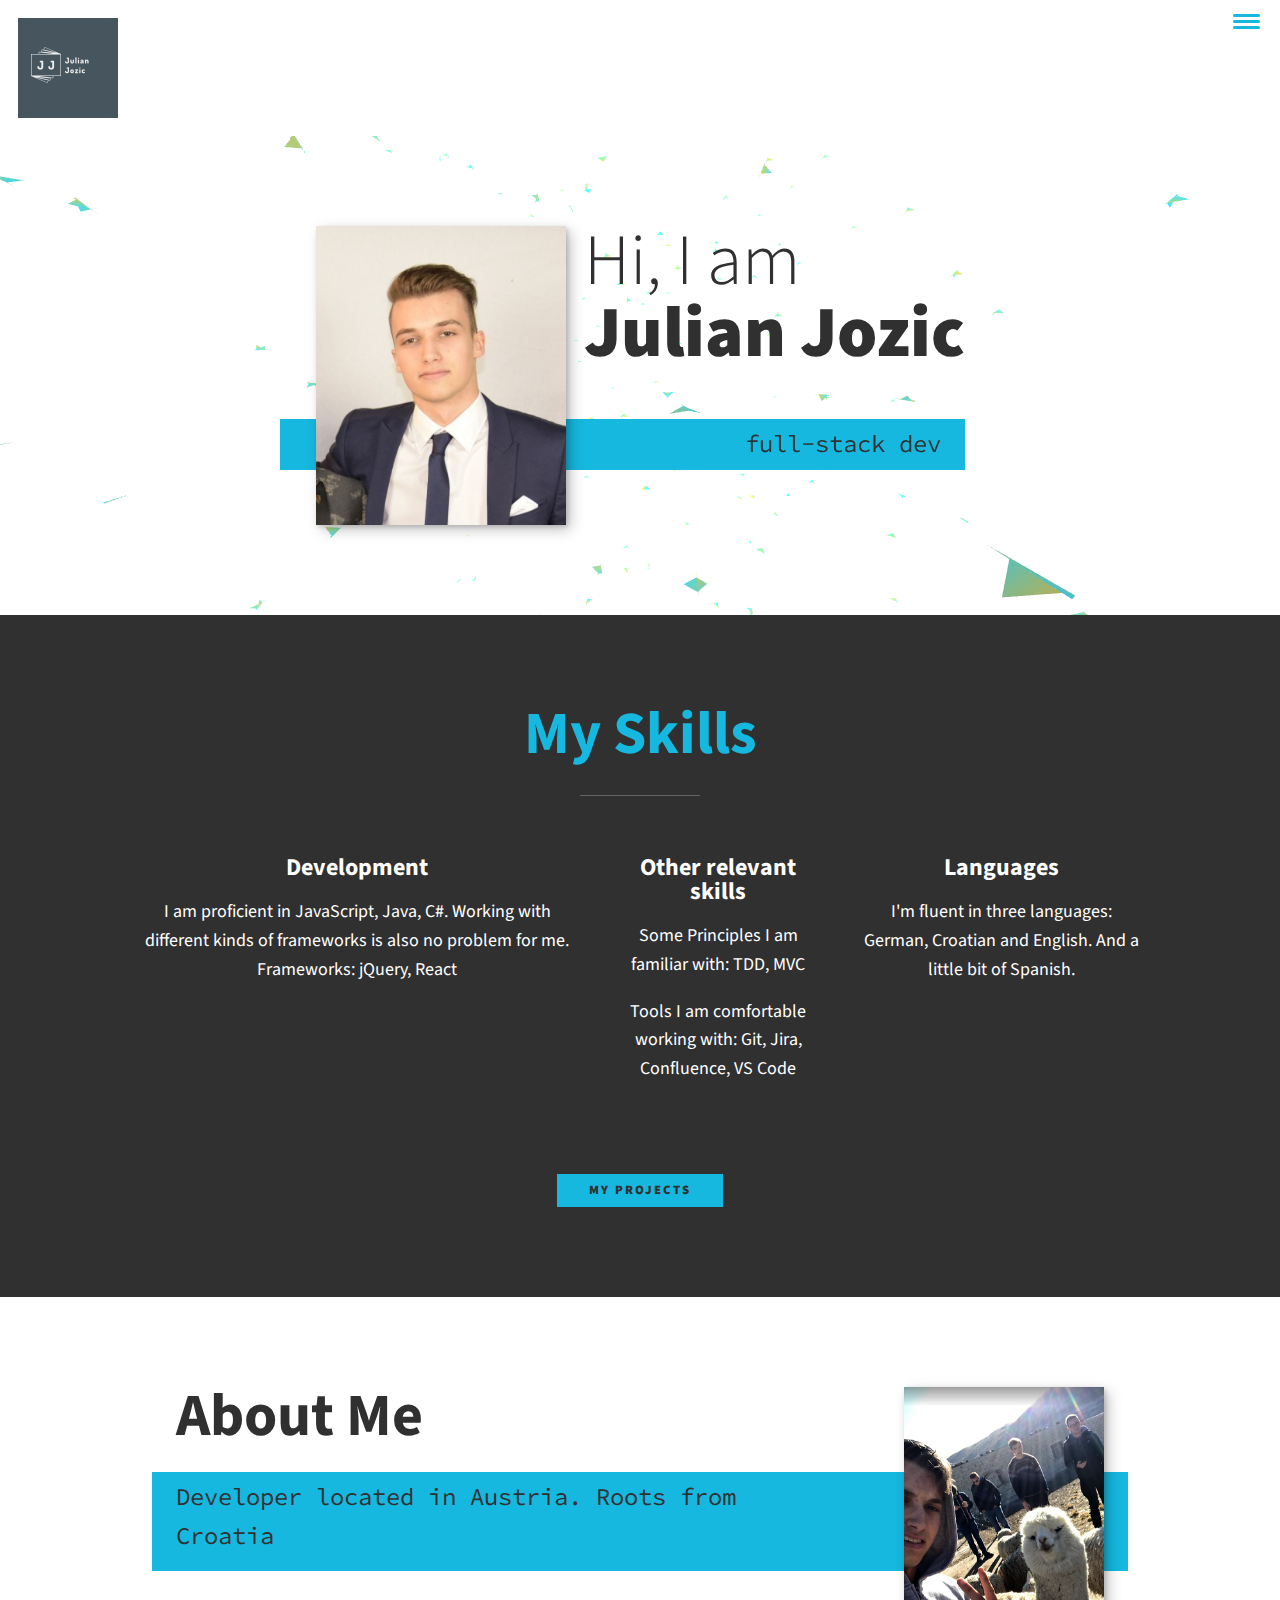
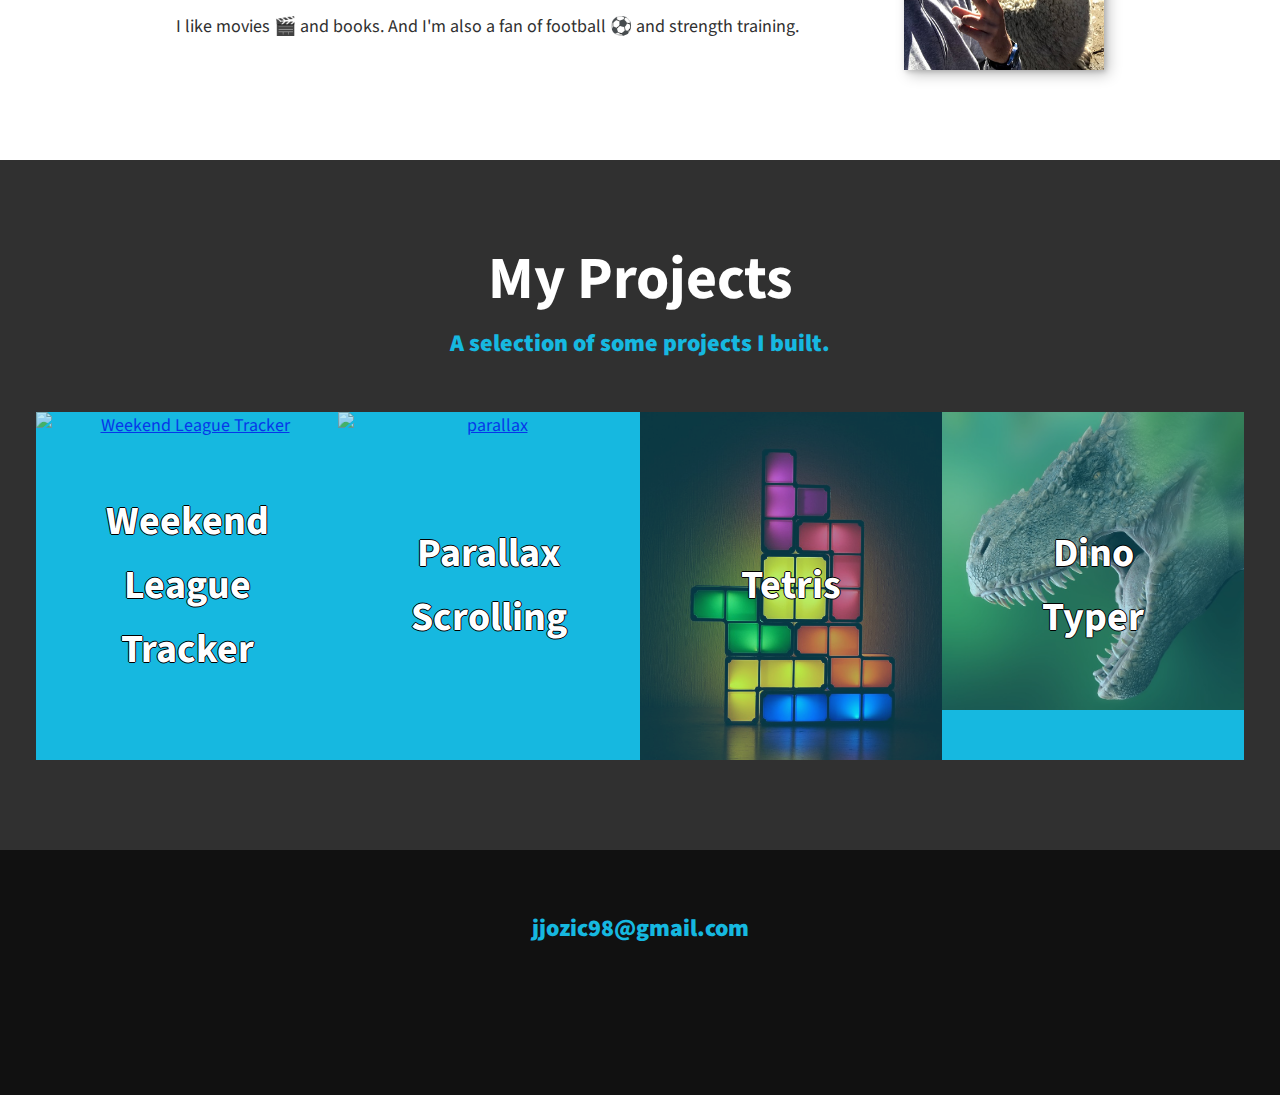
==== commit 7ccc948f: "Added fitting images for Tetris & Dino Typer" ====
--- a/index.html
+++ b/index.html
@@ -105,7 +105,7 @@
                 <!-- Portfolio item 03 -->
                 <a href="javascript-tetris" class="portfolio__item">
                     <div class="portfolio__container">
-                        <img src="./img/peach.jpg" alt="peach" class="portfolio__img">
+                        <img src="./img/tetris.jpg" alt="tetris" class="portfolio__img">
                         <div class="portfolio__text">Tetris</div>
                     </div>
                 </a>
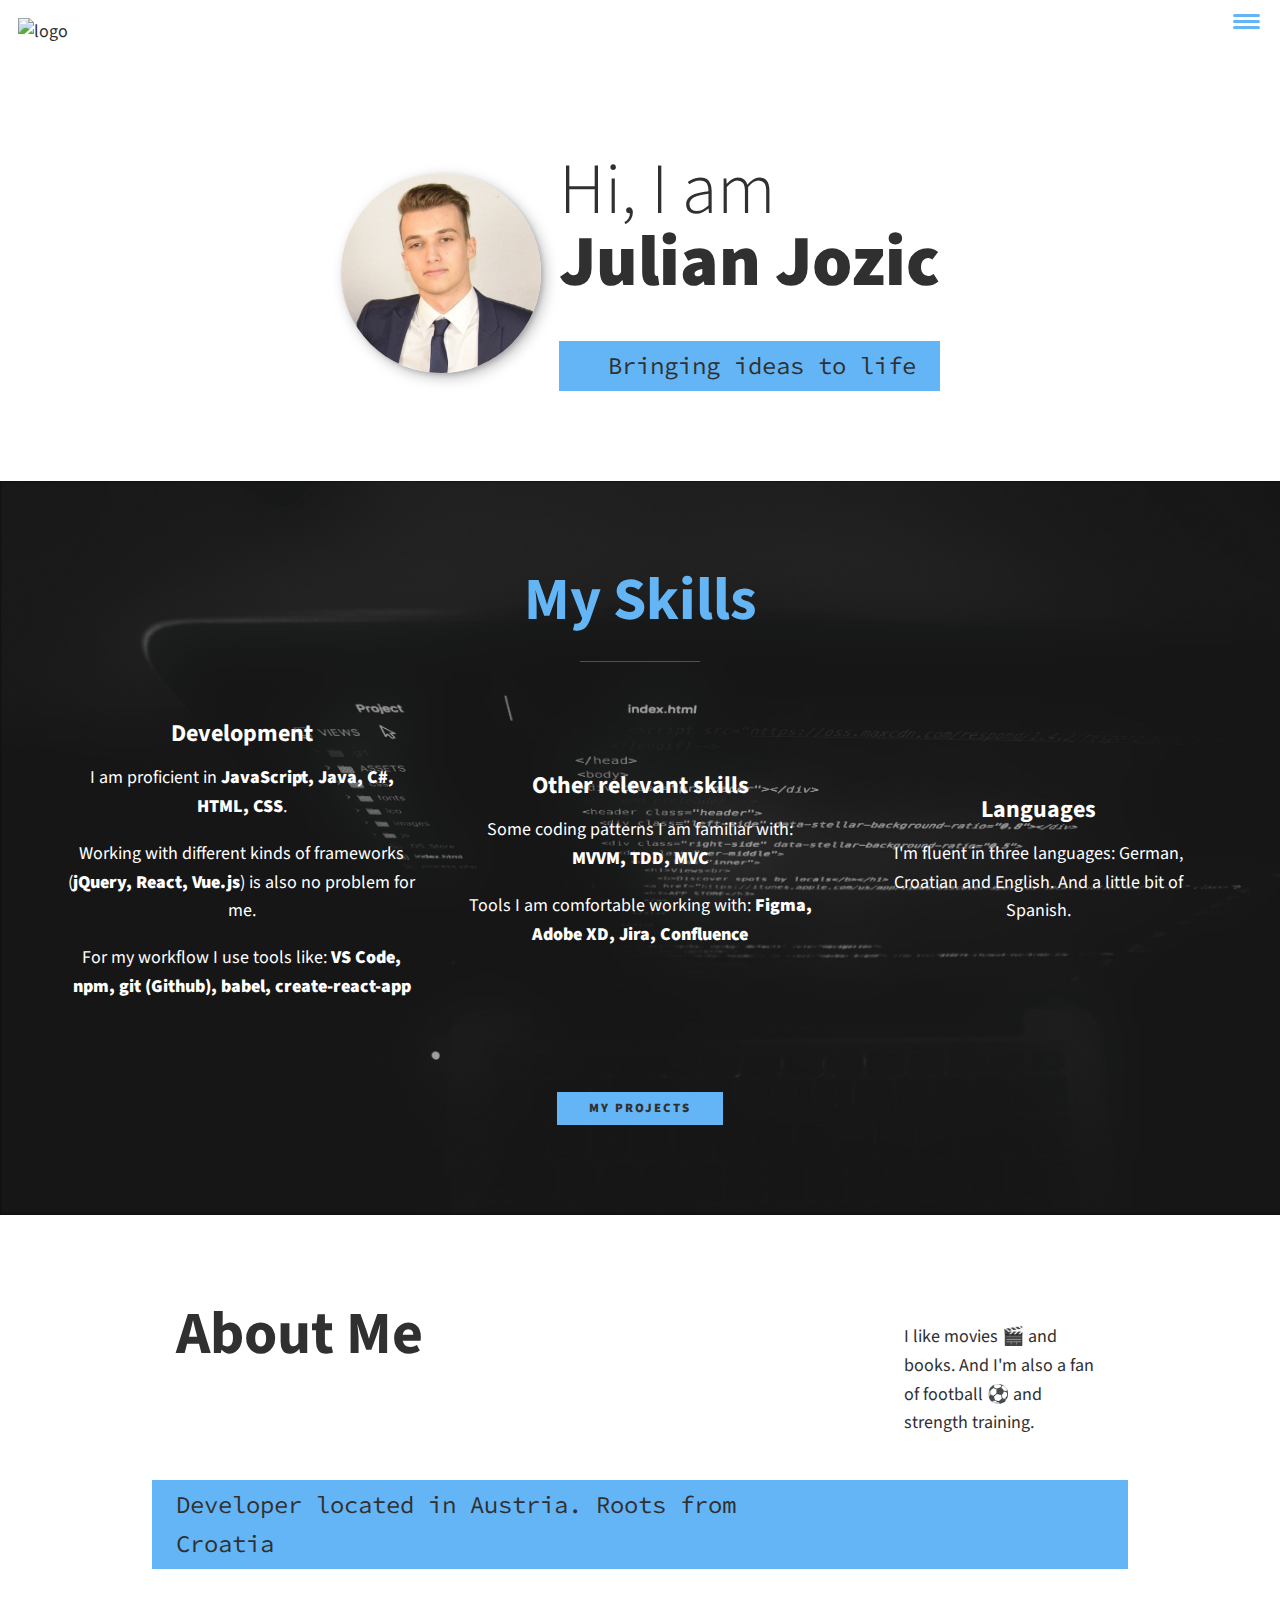
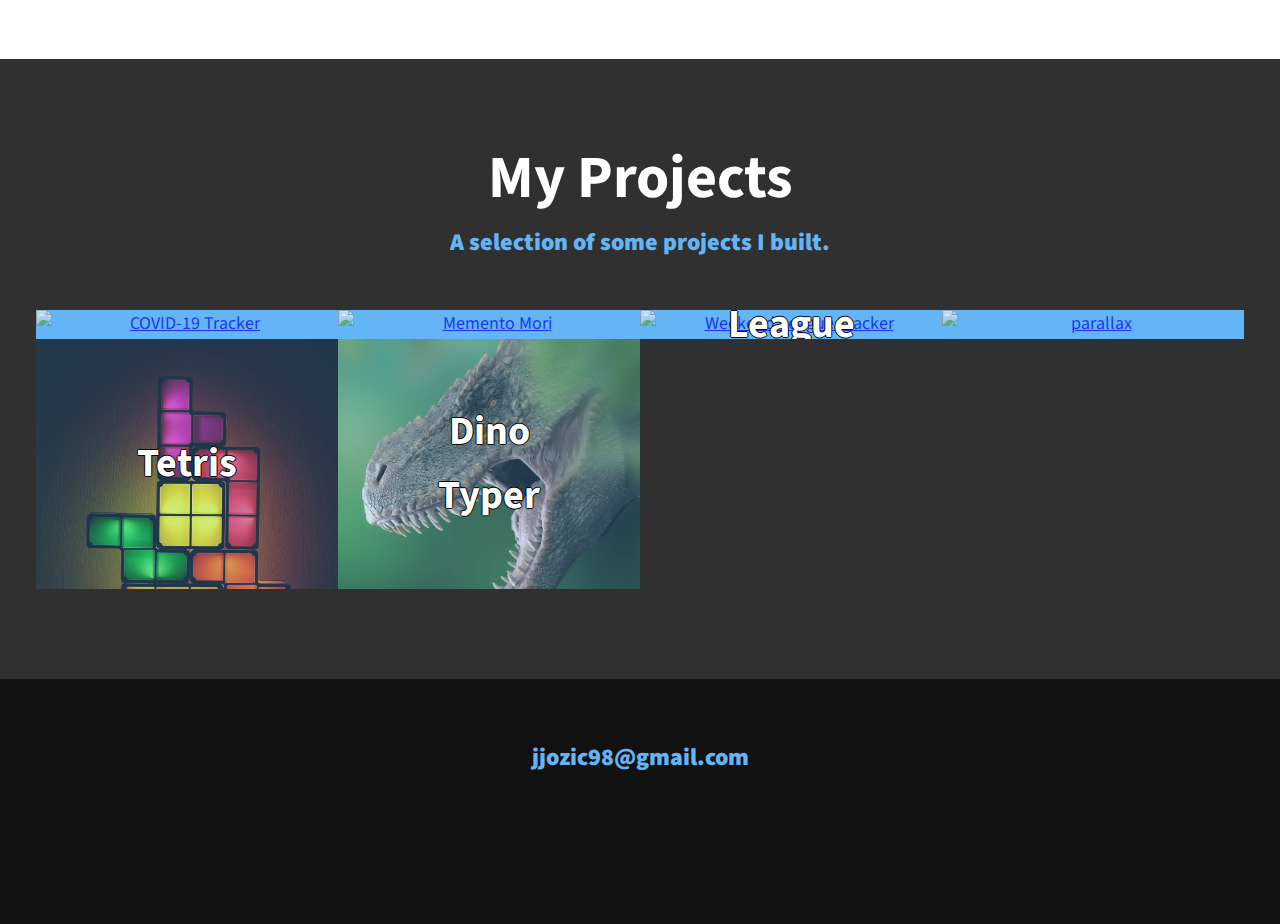
==== commit bd81f101: "fix bg-image for skills and fix typo" ====
--- a/index.html
+++ b/index.html
@@ -3,22 +3,19 @@
     <head>
         <meta charset="UTF-8">
         <meta name="viewport" content="width=device-width, initial-scale=1.0">
+        <meta name="description" content="My personal website. Check out my portfolio!" />
         <title>Julian Jozic</title>
-        <link rel="icon" href="https://emojipedia-us.s3.dualstack.us-west-1.amazonaws.com/thumbs/160/google/223/dark-sunglasses_1f576.png">
-        <link rel="stylesheet" href="./css/normalize.css">
         <!-- icons -->
+        <link rel="icon" href="./img/icon.png">
         <script src="https://kit.fontawesome.com/349d15ba9e.js" crossorigin="anonymous"></script>
         <!-- fonts -->
         <link href="https://fonts.googleapis.com/css?family=Source+Code+Pro:400,900|Source+Sans+Pro:300,900&display=swap" rel="stylesheet">
-        
         <link rel="stylesheet" href="./css/style.css">
-        <script src="./js/three.r95.min.js"></script>
-        <script src="./js/vanta.birds.min.js"></script>
     </head>
     <body>
         <header>
             <div class="logo">
-                <img src="./img/cover.png" alt="cover">
+                <img src="./img/icon.png" alt="logo">
             </div>
             <button class="nav-toggle" aria-label="toggle navigation">
                 <span class="hamburger"></span>
@@ -39,8 +36,8 @@
                 <h1 class="section__title section__title--intro">
                     Hi, I am <strong>Julian Jozic</strong>
                 </h1>
-                <p class="section__subtitle section__subtitle--intro">full-stack dev</p>
                 <img src="img/me.png" alt="picture of me" class="intro__img">
+                <p class="section__subtitle section__subtitle--intro">Bringing ideas to life</p>
             </section>
         </div>        
         
@@ -51,13 +48,15 @@
                 <!-- / skill -->
                 <div class="skill">
                     <h3>Development</h3>
-                    <p>I am proficient in JavaScript, Java, C#. Working with different kinds of frameworks is also no problem for me. Frameworks: jQuery, React</p>
+                    <p>I am proficient in <strong>JavaScript, Java, C#, HTML, CSS</strong>.</p>
+                    <p>Working with different kinds of frameworks (<strong>jQuery, React, Vue.js</strong>) is also no problem for me.</p>
+                    <p>For my workflow I use tools like: <strong>VS Code, npm, git (Github), babel, create-react-app</strong></p>
                 </div>
                 <!-- / skill -->
                 <div class="skill">
                     <h3>Other relevant skills</h3>
-                    <p>Some Principles I am familiar with: TDD, MVC</p>
-                    <p>Tools I am comfortable working with: Git, Jira, Confluence, VS Code</p>
+                    <p>Some coding patterns I am familiar with: <strong>MVVM, TDD, MVC</strong></p>
+                    <p>Tools I am comfortable working with: <strong>Figma, Adobe XD, Jira, Confluence</strong></p>
                 </div>
                 <!-- / skill -->
                 <div class="skill">
@@ -65,7 +64,6 @@
                     <p>I'm fluent in three languages: German, Croatian and English. And a little bit of Spanish.</p>
                 </div>
             </div> <!-- / skills -->
-            
             <a href="#work" class="btn">My Projects</a>
         </section>
         
@@ -78,8 +76,6 @@
            <div class="about-me__body">
                <p>I like movies &#127916; and books. And I'm also a fan of football &#x26BD; and strength training.</p>
            </div>
-           
-           <img src="./img/mewithfriend.png" alt="me with friend" class="about-me__img">
         </section>
         
         <!-- My Work -->
@@ -89,27 +85,41 @@
             
             <div class="portfolio">
                 <!-- Portfolio item 01 -->
+                <a href="react-corona-tracker" class="portfolio__item">
+                    <div class="portfolio__container">
+                        <img src="./img/covid19.png" alt="COVID-19 Tracker" class="portfolio__img">
+                        <div class="portfolio__text">React.js COVID-19 Tracker</div>
+                    </div>
+                </a>
+                <!-- Portfolio item 02 -->
+                <a href="memento-mori" class="portfolio__item">
+                    <div class="portfolio__container">
+                        <img src="./img/memento.jpg" alt="Memento Mori" class="portfolio__img">
+                        <div class="portfolio__text">Memento Mori</div>
+                    </div>
+                </a>
+                <!-- Portfolio item 03 -->
                 <a href="weekend-league" class="portfolio__item">
                     <div class="portfolio__container">
                         <img src="./img/wltracker.png" alt="Weekend League Tracker" class="portfolio__img">
                         <div class="portfolio__text">Weekend League Tracker</div>
                     </div>
                 </a>
-                <!-- Portfolio item 02 -->
+                <!-- Portfolio item 04 -->
                 <a href="parallax-scrolling" class="portfolio__item">
                     <div class="portfolio__container">
                         <img src="./img/parallax.png" alt="parallax" class="portfolio__img">
                         <div class="portfolio__text">Parallax Scrolling</div>
                     </div>
                 </a>
-                <!-- Portfolio item 03 -->
+                <!-- Portfolio item 05 -->
                 <a href="javascript-tetris" class="portfolio__item">
                     <div class="portfolio__container">
                         <img src="./img/tetris.jpg" alt="tetris" class="portfolio__img">
                         <div class="portfolio__text">Tetris</div>
                     </div>
                 </a>
-                <!-- Portfolio item 04 -->
+                <!-- Portfolio item 06 -->
                 <a href="dino-typer" class="portfolio__item">
                     <div class="portfolio__container">
                         <img src="./img/dino.jpg" alt="dino" class="portfolio__img">
@@ -125,27 +135,24 @@
             <a href="mailto:jjozic98@gmail.com" class="footer__link">jjozic98@gmail.com</a>
             <ul class="social-list">
                 <li class="social-list__item">
-                    <a class="social-list__link" href="https://www.instagram.com/julianjozic/">
+                    <a class="social-list__link" href="https://www.instagram.com/julianjozic/" target="_blank" >
                         <i class="fab fa-instagram"></i>
                     </a>
                 </li>
                 <li class="social-list__item">
-                    <a class="social-list__link" href="https://github.com/jjozic">
+                    <a class="social-list__link" href="https://github.com/jjozic" target="_blank" >
                         <i class="fab fa-github"></i>
                     </a>
                 </li>
                 <li class="social-list__item">
-                    <a class="social-list__link" href="https://dribbble.com/likeajj">
+                    <a class="social-list__link" href="https://dribbble.com/likeajj" target="_blank" >
                         <i class="fab fa-dribbble"></i>
                     </a>
                 </li>   
             </ul>
         </footer>
         
-        
-        <script src="js/index.js"></script>
-        <script src="./js/birds.js"></script>
-
-        
+        <!-- Script -->
+        <script src="js/index.js"></script>        
     </body>
 </html>--- a/css/style.css
+++ b/css/style.css
@@ -15,7 +15,7 @@
     
     --clr-light: #fff;
     --clr-dark: #303030;
-    --clr-accent: #16b8e0;
+    --clr-accent: #64b5f6;
     
     --fs-h1: 3rem;
     --fs-h2: 2.25rem;
@@ -124,7 +124,7 @@
     background: var(--clr-accent);
     padding: .25em 1em;
     font-family: var(--ff-secondary);
-    margin-bottom: 1em;
+    margin-top: 1em;
 }
 
 .section__subtitle--work {
@@ -244,10 +244,17 @@
 
 .intro {
     position: relative;
+    display: flex;
+    align-items: center;
+    flex-direction: column;
 }
 
 .intro__img {
     box-shadow: var(--bs);
+    border-radius: 50%;
+    height: 150px;
+    width: 150px;
+    object-fit: cover;
 }
 
 .section__subtitle--intro {
@@ -268,19 +275,21 @@
     
     .intro__img {
         grid-area: img;
-        min-width: 250px;
+        min-width: 200px;
         position: relative;
         z-index: 2;
+        border-radius: 50%;
+        height: 200px;
+        width: 200px;
+        object-fit: cover;
     }    
     
     .section__subtitle--intro {
         align-self: start;
-        grid-column: -1 / 1;
+        grid-column: 2;
         grid-row: 2;
         text-align: right;
         position: relative;
-        left: -1.5em;
-        width: calc(100% + 1.5em);
     }
 }
 
@@ -322,13 +331,15 @@
 @media (min-width: 800px) {
     .skills {
         display: flex;
-        max-width: 1000px;
-        margin-left: auto;
-        margin-right: auto;
+        align-items: center;
     }
     
     .skill + .skill {
-        margin-left: 2em;
+        margin-left: 1em;
+    }
+
+    .skill {
+        max-width: 350px;
     }
 }
 
@@ -387,7 +398,7 @@
 }
 
 .portfolio__item {
-    max-height: 400px;
+    max-height: 250px;
     background: var(--clr-accent);
     overflow: hidden;
     position: relative;
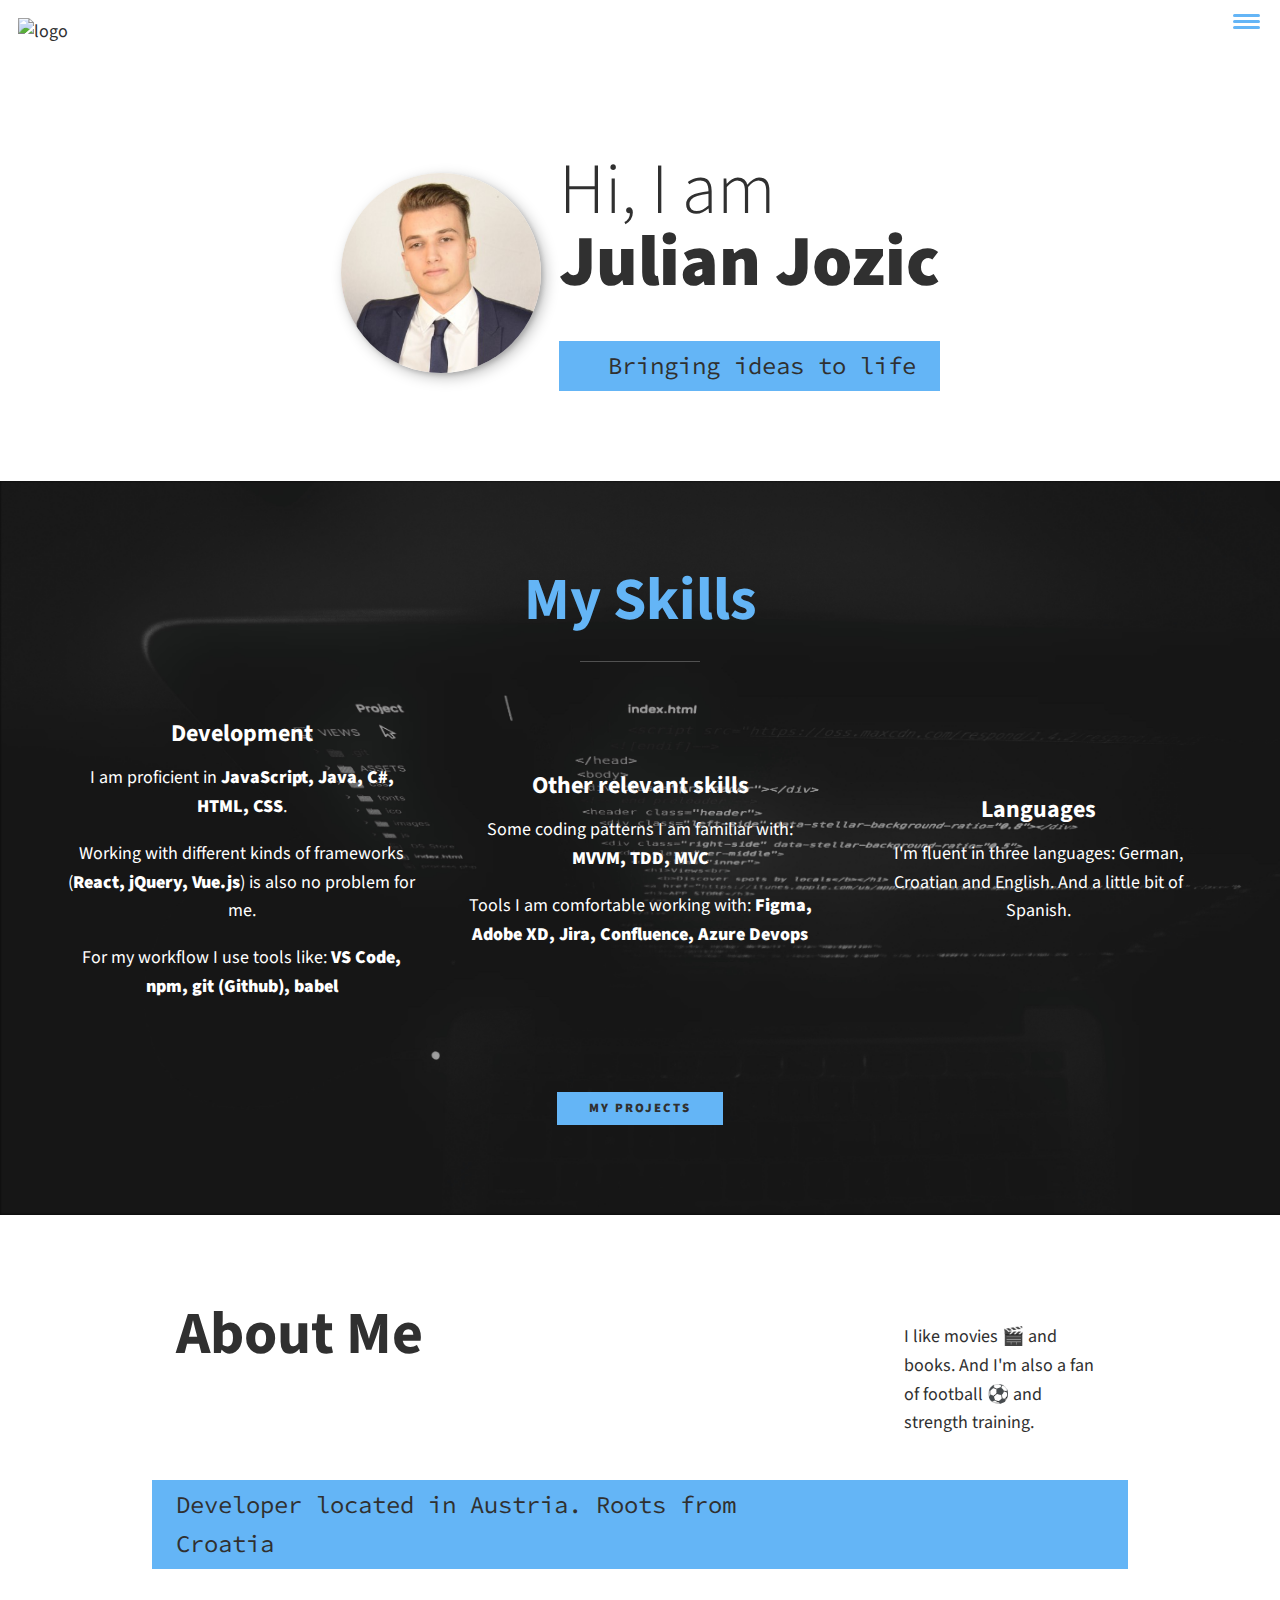
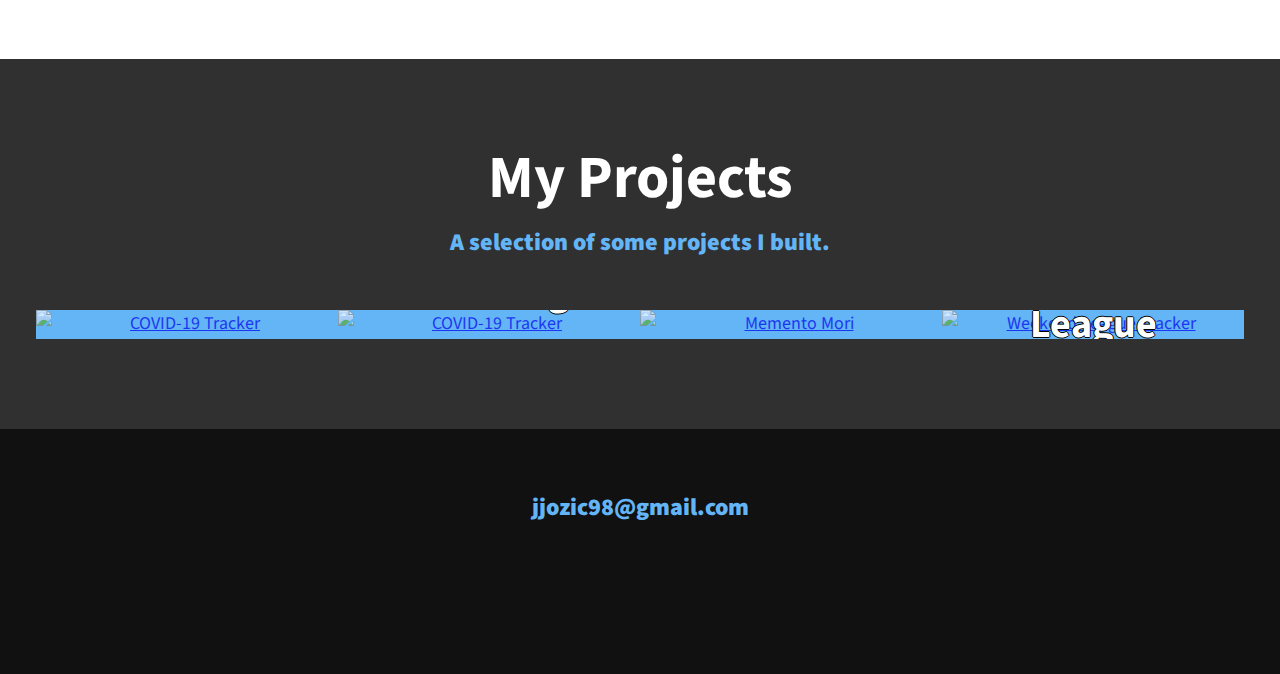
==== commit cc6cddba: "Edited portfolio items & some text" ====
--- a/index.html
+++ b/index.html
@@ -1,158 +1,149 @@
 <!DOCTYPE html>
 <html lang="en">
-    <head>
-        <meta charset="UTF-8">
-        <meta name="viewport" content="width=device-width, initial-scale=1.0">
-        <meta name="description" content="My personal website. Check out my portfolio!" />
-        <title>Julian Jozic</title>
-        <!-- icons -->
-        <link rel="icon" href="./img/icon.png">
-        <script src="https://kit.fontawesome.com/349d15ba9e.js" crossorigin="anonymous"></script>
-        <!-- fonts -->
-        <link href="https://fonts.googleapis.com/css?family=Source+Code+Pro:400,900|Source+Sans+Pro:300,900&display=swap" rel="stylesheet">
-        <link rel="stylesheet" href="./css/style.css">
-    </head>
-    <body>
-        <header>
-            <div class="logo">
-                <img src="./img/icon.png" alt="logo">
+
+<head>
+    <meta charset="UTF-8">
+    <meta name="viewport" content="width=device-width, initial-scale=1.0">
+    <meta name="description" content="My personal website. Check out my portfolio!" />
+    <title>Julian Jozic</title>
+    <!-- icons -->
+    <link rel="icon" href="./img/icon.png">
+    <script src="https://kit.fontawesome.com/349d15ba9e.js" crossorigin="anonymous"></script>
+    <!-- fonts -->
+    <link href="https://fonts.googleapis.com/css?family=Source+Code+Pro:400,900|Source+Sans+Pro:300,900&display=swap"
+        rel="stylesheet">
+    <link rel="stylesheet" href="./css/style.css">
+</head>
+
+<body>
+    <header>
+        <div class="logo">
+            <img src="./img/icon.png" alt="logo">
+        </div>
+        <button class="nav-toggle" aria-label="toggle navigation">
+            <span class="hamburger"></span>
+        </button>
+        <nav class="nav">
+            <ul class="nav__list">
+                <li class="nav__item"><a href="#home" class="nav__link">Home</a></li>
+                <li class="nav__item"><a href="#skills" class="nav__link">My Skills</a></li>
+                <li class="nav__item"><a href="#about" class="nav__link">About Me</a></li>
+                <li class="nav__item"><a href="#work" class="nav__link">My Projects</a></li>
+            </ul>
+        </nav>
+    </header>
+
+    <!-- Introduction -->
+    <div class="birds">
+        <section class="intro" id="home">
+            <h1 class="section__title section__title--intro">
+                Hi, I am <strong>Julian Jozic</strong>
+            </h1>
+            <img src="img/me.png" alt="picture of me" class="intro__img">
+            <p class="section__subtitle section__subtitle--intro">Bringing ideas to life</p>
+        </section>
+    </div>
+
+    <!-- My skills -->
+    <section class="my-skills" id="skills">
+        <h2 class="section__title section__title--skills">My Skills</h2>
+        <div class="skills">
+            <!-- / skill -->
+            <div class="skill">
+                <h3>Development</h3>
+                <p>I am proficient in <strong>JavaScript, Java, C#, HTML, CSS</strong>.</p>
+                <p>Working with different kinds of frameworks (<strong>React, jQuery, Vue.js</strong>) is also no
+                    problem for me.</p>
+                <p>For my workflow I use tools like: <strong>VS Code, npm, git (Github), babel</strong></p>
             </div>
-            <button class="nav-toggle" aria-label="toggle navigation">
-                <span class="hamburger"></span>
-            </button>
-            <nav class="nav">
-                <ul class="nav__list">
-                    <li class="nav__item"><a href="#home" class="nav__link">Home</a></li>
-                    <li class="nav__item"><a href="#skills" class="nav__link">My Skills</a></li>
-                    <li class="nav__item"><a href="#about" class="nav__link">About Me</a></li>
-                    <li class="nav__item"><a href="#work" class="nav__link">My Projects</a></li>
-                </ul>
-            </nav>
-        </header>
-        
-        <!-- Introduction -->
-        <div class="birds">
-            <section class="intro" id="home">
-                <h1 class="section__title section__title--intro">
-                    Hi, I am <strong>Julian Jozic</strong>
-                </h1>
-                <img src="img/me.png" alt="picture of me" class="intro__img">
-                <p class="section__subtitle section__subtitle--intro">Bringing ideas to life</p>
-            </section>
-        </div>        
-        
-        <!-- My skills -->
-        <section class="my-skills" id="skills">
-            <h2 class="section__title section__title--skills">My Skills</h2>
-            <div class="skills">
-                <!-- / skill -->
-                <div class="skill">
-                    <h3>Development</h3>
-                    <p>I am proficient in <strong>JavaScript, Java, C#, HTML, CSS</strong>.</p>
-                    <p>Working with different kinds of frameworks (<strong>jQuery, React, Vue.js</strong>) is also no problem for me.</p>
-                    <p>For my workflow I use tools like: <strong>VS Code, npm, git (Github), babel, create-react-app</strong></p>
+            <!-- / skill -->
+            <div class="skill">
+                <h3>Other relevant skills</h3>
+                <p>Some coding patterns I am familiar with: <strong>MVVM, TDD, MVC</strong></p>
+                <p>Tools I am comfortable working with: <strong>Figma, Adobe XD, Jira, Confluence, Azure Devops</strong></p>
+            </div>
+            <!-- / skill -->
+            <div class="skill">
+                <h3>Languages</h3>
+                <p>I'm fluent in three languages: German, Croatian and English. And a little bit of Spanish.</p>
+            </div>
+        </div> <!-- / skills -->
+        <a href="#work" class="btn">My Projects</a>
+    </section>
+
+
+    <!-- About me -->
+    <section class="about-me" id="about">
+        <h2 class="section__title section__title--about">About Me</h2>
+        <p class="section__subtitle section__subtitle--about">Developer located in Austria. Roots from Croatia</p>
+
+        <div class="about-me__body">
+            <p>I like movies &#127916; and books. And I'm also a fan of football &#x26BD; and strength training.</p>
+        </div>
+    </section>
+
+    <!-- My Work -->
+    <section class="my-work" id="work">
+        <h2 class="section__title section__title--work">My Projects</h2>
+        <p class="section__subtitle section__subtitle--work">A selection of some projects I built.</p>
+
+        <div class="portfolio">
+            <!-- Portfolio item 01 -->
+            <a href="react-corona-tracker" class="portfolio__item">
+                <div class="portfolio__container">
+                    <img src="./img/covid19.png" alt="COVID-19 Tracker" class="portfolio__img">
+                    <div class="portfolio__text">React.js COVID-19 Tracker</div>
                 </div>
-                <!-- / skill -->
-                <div class="skill">
-                    <h3>Other relevant skills</h3>
-                    <p>Some coding patterns I am familiar with: <strong>MVVM, TDD, MVC</strong></p>
-                    <p>Tools I am comfortable working with: <strong>Figma, Adobe XD, Jira, Confluence</strong></p>
+            </a>
+            <!-- Portfolio item 02 -->
+            <a href="breaking-bad" class="portfolio__item">
+                <div class="portfolio__container">
+                    <img src="./img/covid19.png" alt="COVID-19 Tracker" class="portfolio__img">
+                    <div class="portfolio__text">React.js Breaking Bad Library</div>
                 </div>
-                <!-- / skill -->
-                <div class="skill">
-                    <h3>Languages</h3>
-                    <p>I'm fluent in three languages: German, Croatian and English. And a little bit of Spanish.</p>
+            </a>
+            <!-- Portfolio item 02 -->
+            <a href="memento-mori" class="portfolio__item">
+                <div class="portfolio__container">
+                    <img src="./img/memento.jpg" alt="Memento Mori" class="portfolio__img">
+                    <div class="portfolio__text">Memento Mori</div>
                 </div>
-            </div> <!-- / skills -->
-            <a href="#work" class="btn">My Projects</a>
-        </section>
-        
-        
-        <!-- About me -->
-        <section class="about-me" id="about">
-           <h2 class="section__title section__title--about">About Me</h2>
-           <p class="section__subtitle section__subtitle--about">Developer located in Austria. Roots from Croatia</p>
-           
-           <div class="about-me__body">
-               <p>I like movies &#127916; and books. And I'm also a fan of football &#x26BD; and strength training.</p>
-           </div>
-        </section>
-        
-        <!-- My Work -->
-        <section class="my-work" id="work">
-            <h2 class="section__title section__title--work">My Projects</h2>
-            <p class="section__subtitle section__subtitle--work">A selection of some projects I built.</p>
-            
-            <div class="portfolio">
-                <!-- Portfolio item 01 -->
-                <a href="react-corona-tracker" class="portfolio__item">
-                    <div class="portfolio__container">
-                        <img src="./img/covid19.png" alt="COVID-19 Tracker" class="portfolio__img">
-                        <div class="portfolio__text">React.js COVID-19 Tracker</div>
-                    </div>
+            </a>
+            <!-- Portfolio item 03 -->
+            <a href="weekend-league" class="portfolio__item">
+                <div class="portfolio__container">
+                    <img src="./img/wltracker.png" alt="Weekend League Tracker" class="portfolio__img">
+                    <div class="portfolio__text">Weekend League Tracker</div>
+                </div>
+            </a>
+        </div>
+    </section>
+
+
+    <!-- Footer -->
+    <footer class="footer">
+        <a href="mailto:jjozic98@gmail.com" class="footer__link">jjozic98@gmail.com</a>
+        <ul class="social-list">
+            <li class="social-list__item">
+                <a class="social-list__link" href="https://www.instagram.com/julianjozic/" target="_blank">
+                    <i class="fab fa-instagram"></i>
                 </a>
-                <!-- Portfolio item 02 -->
-                <a href="memento-mori" class="portfolio__item">
-                    <div class="portfolio__container">
-                        <img src="./img/memento.jpg" alt="Memento Mori" class="portfolio__img">
-                        <div class="portfolio__text">Memento Mori</div>
-                    </div>
+            </li>
+            <li class="social-list__item">
+                <a class="social-list__link" href="https://github.com/jjozic" target="_blank">
+                    <i class="fab fa-github"></i>
                 </a>
-                <!-- Portfolio item 03 -->
-                <a href="weekend-league" class="portfolio__item">
-                    <div class="portfolio__container">
-                        <img src="./img/wltracker.png" alt="Weekend League Tracker" class="portfolio__img">
-                        <div class="portfolio__text">Weekend League Tracker</div>
-                    </div>
+            </li>
+            <li class="social-list__item">
+                <a class="social-list__link" href="https://dribbble.com/likeajj" target="_blank">
+                    <i class="fab fa-dribbble"></i>
                 </a>
-                <!-- Portfolio item 04 -->
-                <a href="parallax-scrolling" class="portfolio__item">
-                    <div class="portfolio__container">
-                        <img src="./img/parallax.png" alt="parallax" class="portfolio__img">
-                        <div class="portfolio__text">Parallax Scrolling</div>
-                    </div>
-                </a>
-                <!-- Portfolio item 05 -->
-                <a href="javascript-tetris" class="portfolio__item">
-                    <div class="portfolio__container">
-                        <img src="./img/tetris.jpg" alt="tetris" class="portfolio__img">
-                        <div class="portfolio__text">Tetris</div>
-                    </div>
-                </a>
-                <!-- Portfolio item 06 -->
-                <a href="dino-typer" class="portfolio__item">
-                    <div class="portfolio__container">
-                        <img src="./img/dino.jpg" alt="dino" class="portfolio__img">
-                        <div class="portfolio__text">Dino Typer</div>
-                    </div>
-                </a>
-            </div>
-        </section>
-        
-        
-        <!-- Footer -->
-        <footer class="footer">
-            <a href="mailto:jjozic98@gmail.com" class="footer__link">jjozic98@gmail.com</a>
-            <ul class="social-list">
-                <li class="social-list__item">
-                    <a class="social-list__link" href="https://www.instagram.com/julianjozic/" target="_blank" >
-                        <i class="fab fa-instagram"></i>
-                    </a>
-                </li>
-                <li class="social-list__item">
-                    <a class="social-list__link" href="https://github.com/jjozic" target="_blank" >
-                        <i class="fab fa-github"></i>
-                    </a>
-                </li>
-                <li class="social-list__item">
-                    <a class="social-list__link" href="https://dribbble.com/likeajj" target="_blank" >
-                        <i class="fab fa-dribbble"></i>
-                    </a>
-                </li>   
-            </ul>
-        </footer>
-        
-        <!-- Script -->
-        <script src="js/index.js"></script>        
-    </body>
+            </li>
+        </ul>
+    </footer>
+
+    <!-- Script -->
+    <script src="js/index.js"></script>
+</body>
+
 </html>